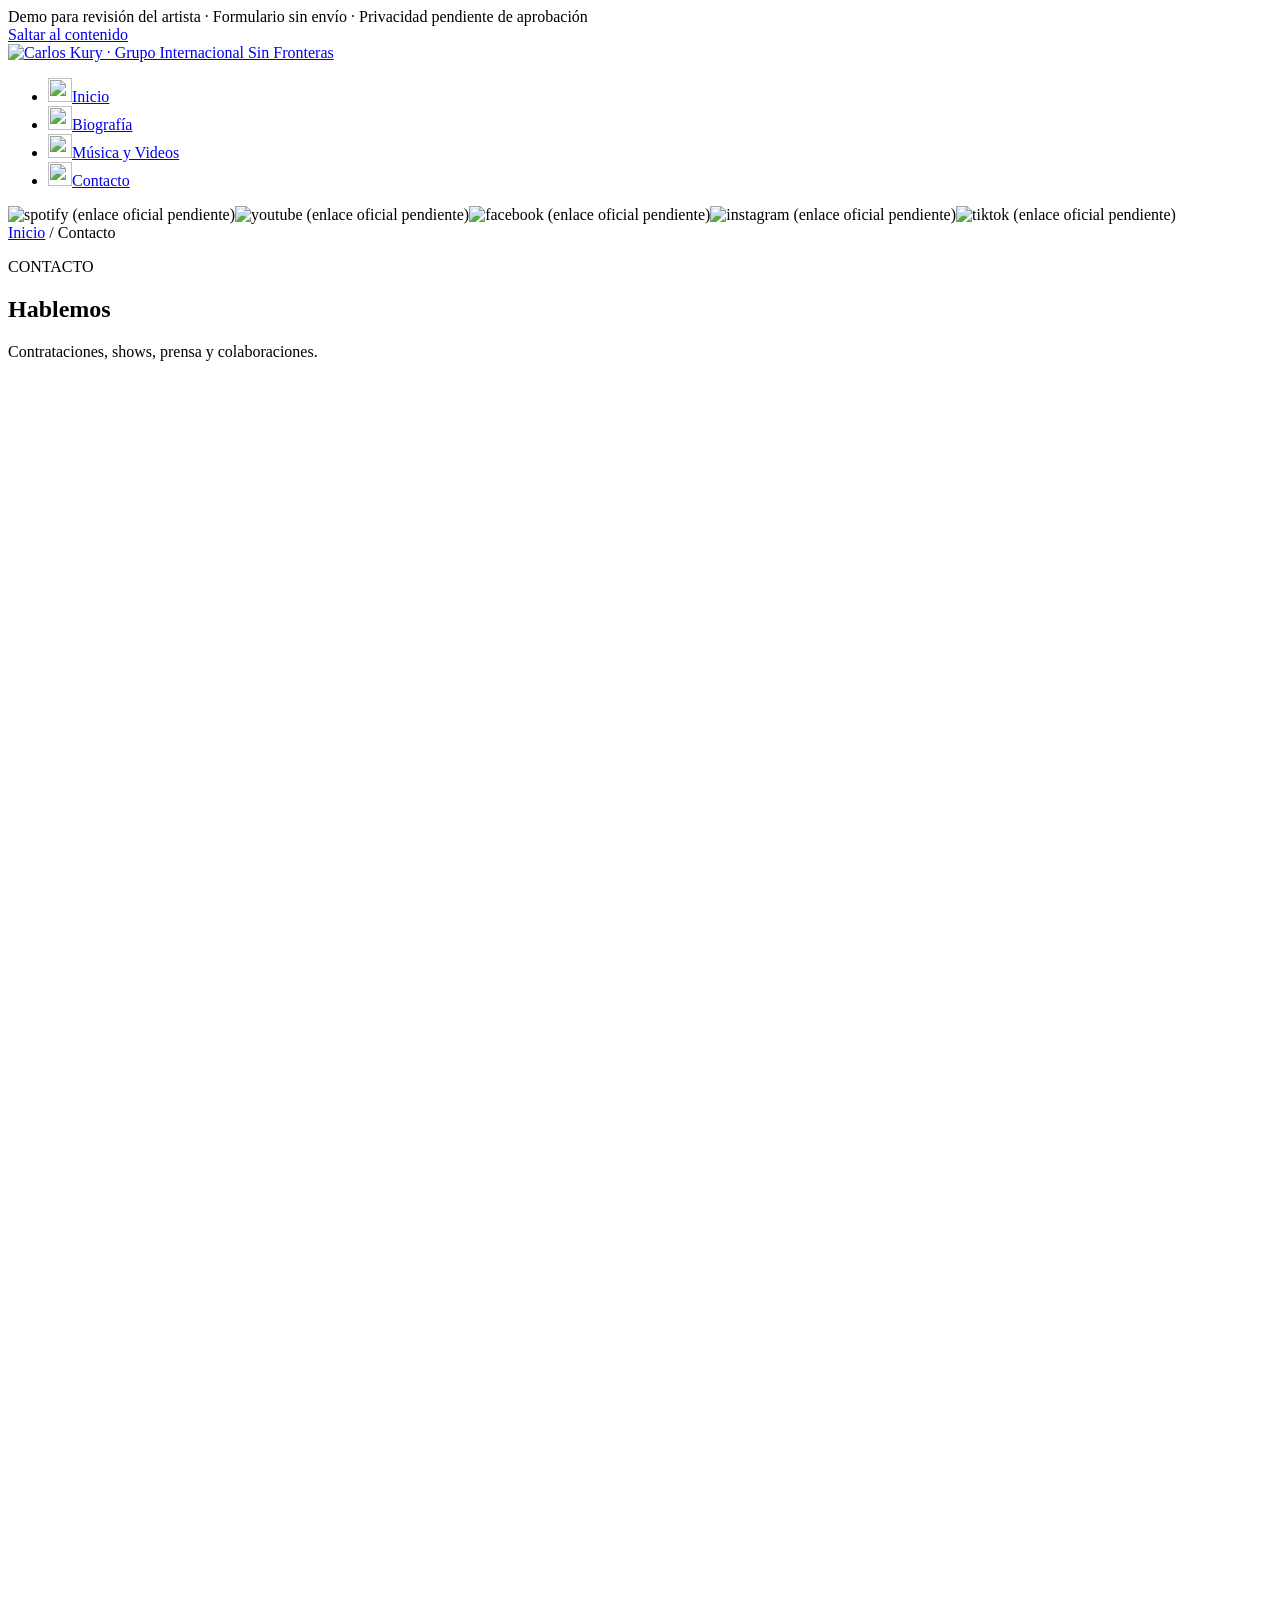
==== contacto.html @ 1be1000a "Add files via upload" ====
<!doctype html>
<html lang="es">
<head>
  <meta charset="utf-8">
  <meta name="viewport" content="width=device-width, initial-scale=1">
  <meta name="description" content="Contacto con Carlos Kury. Contrataciones, shows, prensa y colaboraciones.">
  <title>Contacto · Carlos Kury</title>
  <link rel="stylesheet" href="css/tokens.css">
  <link rel="stylesheet" href="css/styles.css">
  <link rel="stylesheet" href="css/contacto.css">
  <script src="js/main.js" defer></script>
  <script src="js/contacto.js" defer></script>
  <meta name="robots" content="noindex, nofollow">
</head>
<body id="arriba" class="contact-page">
  <aside class="demo-notice" aria-label="Estado del sitio">Demo para revisión del artista · Formulario sin envío · Privacidad pendiente de aprobación</aside>
  <a class="skip-link" href="#contenido">Saltar al contenido</a>
  <header class="header">
    <div class="header__inner">
      <a class="brand" href="index.html" aria-label="Carlos Kury, Inicio"><img src="assets/images/optimized/a709b-340.webp" srcset="assets/images/optimized/a709b-170.webp 1x, assets/images/optimized/a709b-340.webp 2x, assets/images/optimized/a709b-510.webp 3x" width="170" height="58" alt="Carlos Kury · Grupo Internacional Sin Fronteras"></a>
      <button class="menu-toggle" type="button" aria-expanded="false" aria-controls="navegacion" aria-label="Abrir menú" hidden>
        <img class="menu-toggle__open" src="assets/icons/5ea86.svg" width="24" height="24" alt="">
        <img class="menu-toggle__close" src="assets/icons/0c98d.svg" width="24" height="24" alt="">
      </button>
      <div class="header__navigation" id="navegacion">
        <nav aria-label="Navegación principal">
          <ul class="nav-list">
            <li><a class="nav-link" href="index.html"><img src="assets/icons/63a29.svg" width="24" height="24" alt="">Inicio</a></li>
            <li><a class="nav-link" href="nosotros.html"><img src="assets/icons/14fbd.svg" width="24" height="24" alt="">Biografía</a></li>
            <li><a class="nav-link" href="musica-y-videos.html"><img src="assets/icons/886fa.svg" width="24" height="24" alt="">Música y Videos</a></li>
            <li><a class="nav-link" href="contacto.html" aria-current="page"><img src="assets/icons/ec4e2.svg" width="24" height="24" alt="">Contacto</a></li>
          </ul>
        </nav>
        <div class="socials" aria-label="Plataformas digitales; enlaces oficiales pendientes"><span class="socials__item" title="spotify: enlace oficial pendiente"><img src="assets/icons/c1be1.svg" width="24" height="24" alt="spotify (enlace oficial pendiente)"></span><span class="socials__item" title="youtube: enlace oficial pendiente"><img src="assets/icons/a0c02.svg" width="24" height="24" alt="youtube (enlace oficial pendiente)"></span><span class="socials__item" title="facebook: enlace oficial pendiente"><img src="assets/icons/9671b.svg" width="24" height="24" alt="facebook (enlace oficial pendiente)"></span><span class="socials__item" title="instagram: enlace oficial pendiente"><img src="assets/icons/aaa4f.svg" width="24" height="24" alt="instagram (enlace oficial pendiente)"></span><span class="socials__item" title="tiktok: enlace oficial pendiente"><img src="assets/icons/0e75f.svg" width="24" height="24" alt="tiktok (enlace oficial pendiente)"></span></div>
      </div>
    </div>
  </header>
  <main id="contenido" tabindex="-1">
    <section class="contact-hero" aria-labelledby="titulo">
      <div class="contact-hero__content">
        <nav class="contact-breadcrumb" aria-label="Ruta de navegación"><a href="index.html">Inicio</a> / <span aria-current="page">Contacto</span></nav>
        <p class="eyebrow">CONTACTO</p>
        <h1 id="titulo">Hablemos</h1>
        <p>Contrataciones, shows, prensa y colaboraciones.</p>
      </div>
      <figure class="contact-hero__photo"><img src="assets/images/official/kury-0494-800.webp" srcset="assets/images/official/kury-0494-480.webp 480w, assets/images/official/kury-0494-800.webp 800w, assets/images/official/kury-0494-1200.webp 1200w" sizes="(max-width: 767px) calc(100vw - 48px), 50vw" width="4069" height="6143" alt="Carlos Kury con guitarra y sombrero" fetchpriority="high" decoding="async"></figure>
    </section>
    <section class="contact-shortcuts" aria-label="Opciones de contacto y música">
      <article class="contact-shortcut"><h2>Formulario</h2><p>Escríbenos un mensaje.</p><a class="button button--secondary" href="#formulario">Ir al formulario</a></article>
      <article class="contact-shortcut"><h2>Música</h2><p>Lanzamientos y videos.</p><a class="button button--secondary" href="musica-y-videos.html">Ver música</a></article>
    </section>
    <section class="contact-form-section" id="formulario" aria-labelledby="formulario-titulo" tabindex="-1">
      <h2 id="formulario-titulo">Formulario de contacto</h2>
      <form class="contact-form" id="contact-form" aria-labelledby="formulario-titulo" aria-describedby="form-note form-status" novalidate>
        <p class="contact-form__note" id="form-note">* Campo obligatorio · Teléfono o WhatsApp opcional</p>
        <fieldset class="contact-form__fields" disabled>
          <legend hidden>Tu mensaje</legend>
          <div class="contact-form__row">
            <div class="contact-field"><label for="nombre">Nombre completo *</label><input id="nombre" name="name" type="text" autocomplete="name" maxlength="120" required data-validate aria-describedby="nombre-error"><p class="contact-field__error" id="nombre-error" hidden></p></div>
            <div class="contact-field"><label for="correo">Email *</label><input id="correo" name="email" type="email" autocomplete="email" maxlength="254" required data-validate aria-describedby="correo-error"><p class="contact-field__error" id="correo-error" hidden></p></div>
          </div>
          <div class="contact-form__row">
            <div class="contact-field"><label for="telefono">Teléfono o WhatsApp (opcional)</label><input id="telefono" name="phone" type="tel" autocomplete="tel" maxlength="40" data-validate aria-describedby="telefono-error"><p class="contact-field__error" id="telefono-error" hidden></p></div>
            <div class="contact-field"><label for="motivo">Motivo del mensaje *</label><select id="motivo" name="subject" required data-validate aria-describedby="motivo-error"><option value="">Selecciona un motivo</option><option>Contrataciones y shows</option><option>Prensa</option><option>Colaboraciones</option><option>Otro motivo</option></select><p class="contact-field__error" id="motivo-error" hidden></p></div>
          </div>
          <div class="contact-field"><label for="mensaje">Mensaje *</label><textarea id="mensaje" name="message" rows="6" maxlength="5000" required data-validate aria-describedby="mensaje-error"></textarea><p class="contact-field__error" id="mensaje-error" hidden></p></div>
        </fieldset>
        <aside class="contact-form__note" aria-labelledby="privacidad-titulo">
          <h3 id="privacidad-titulo" class="label">Aviso de privacidad</h3>
          <p data-privacy-pending>El aviso de privacidad está pendiente de aprobación. La aceptación y el envío permanecerán desactivados hasta su publicación.</p>
          <a data-privacy-link href="privacidad.html">Leer la Política de Privacidad (borrador)</a>
        </aside>
        <label class="contact-form__privacy" for="privacidad"><input id="privacidad" name="privacy" type="checkbox" value="accepted" disabled aria-describedby="privacidad-error">He leído la Política de Privacidad y consiento el tratamiento de los datos que facilito para atender mi consulta mediante Formspree, según lo allí descrito. *</label>
        <p class="contact-field__error" id="privacidad-error" hidden>Debes aceptar el aviso de privacidad para enviar el mensaje.</p>
        <div class="contact-form__actions"><button class="button button--primary" type="submit" data-send disabled>Enviar</button><button class="button button--secondary" type="button" data-review hidden>Revisar mensaje</button></div>
        <p class="contact-form__status" id="form-status" data-status role="status" aria-live="polite" aria-atomic="true">Envío aún no disponible. Demo: falta aprobar y publicar el aviso de privacidad. No se enviarán tus datos.</p>
        <noscript><p class="contact-form__note">Activa JavaScript para completar y revisar los campos. El envío aún no está disponible.</p></noscript>
      </form>
    </section>
  </main>
  <footer class="footer">
    <div class="footer__columns">
      <div class="footer__column"><a href="index.html" aria-label="Carlos Kury, Inicio"><img class="footer__logo" src="assets/images/optimized/fc20c-300.webp" srcset="assets/images/optimized/fc20c-150.webp 1x, assets/images/optimized/fc20c-300.webp 2x, assets/images/optimized/fc20c-450.webp 3x" width="150" height="52" alt="Carlos Kury" loading="lazy"></a><p>Grupo Internacional Sin Fronteras. Música que une culturas, con el sello de Carlos Kury.</p></div>
      <nav class="footer__column" aria-label="Navegación del pie"><h2>Navegación</h2><a href="index.html">Inicio</a><a href="nosotros.html">Biografía</a><a href="musica-y-videos.html">Música y Videos</a><a href="contacto.html" aria-current="page">Contacto</a><a href="privacidad.html">Privacidad (borrador)</a></nav>
      <div class="footer__column"><h2>Contacto</h2><p>Animamos:<br>Eventos Públicos, Privados<br>Aniversario – Fiestas Patronales<br>Gira Internacional</p><p>Grupo Internacional Sin Fronteras</p><p>Celular: pendiente de confirmaci&#243;n</p><a href="mailto:contacto@carloskury.com.pe">Correo: contacto@carloskury.com.pe</a></div>
      <div class="footer__column"><h2>Redes oficiales</h2><div class="socials" aria-label="Plataformas digitales; enlaces oficiales pendientes"><span class="socials__item" title="instagram: enlace oficial pendiente"><img src="assets/icons/aaa4f.svg" width="24" height="24" alt="instagram (enlace oficial pendiente)"></span><span class="socials__item" title="youtube: enlace oficial pendiente"><img src="assets/icons/a0c02.svg" width="24" height="24" alt="youtube (enlace oficial pendiente)"></span><span class="socials__item" title="spotify: enlace oficial pendiente"><img src="assets/icons/c1be1.svg" width="24" height="24" alt="spotify (enlace oficial pendiente)"></span><span class="socials__item" title="headphones: enlace oficial pendiente"><img src="assets/icons/e2b44.svg" width="24" height="24" alt="headphones (enlace oficial pendiente)"></span></div></div>
    </div>
    <hr>
    <p class="footer__copyright">© 2026 Carlos Kury · Grupo Internacional Sin Fronteras. Todos los derechos reservados.</p>
  </footer>
  <a class="back-top" href="#arriba" aria-label="Volver arriba"><img src="assets/icons/1b2a3.svg" width="24" height="24" alt=""></a>
</body>
</html>
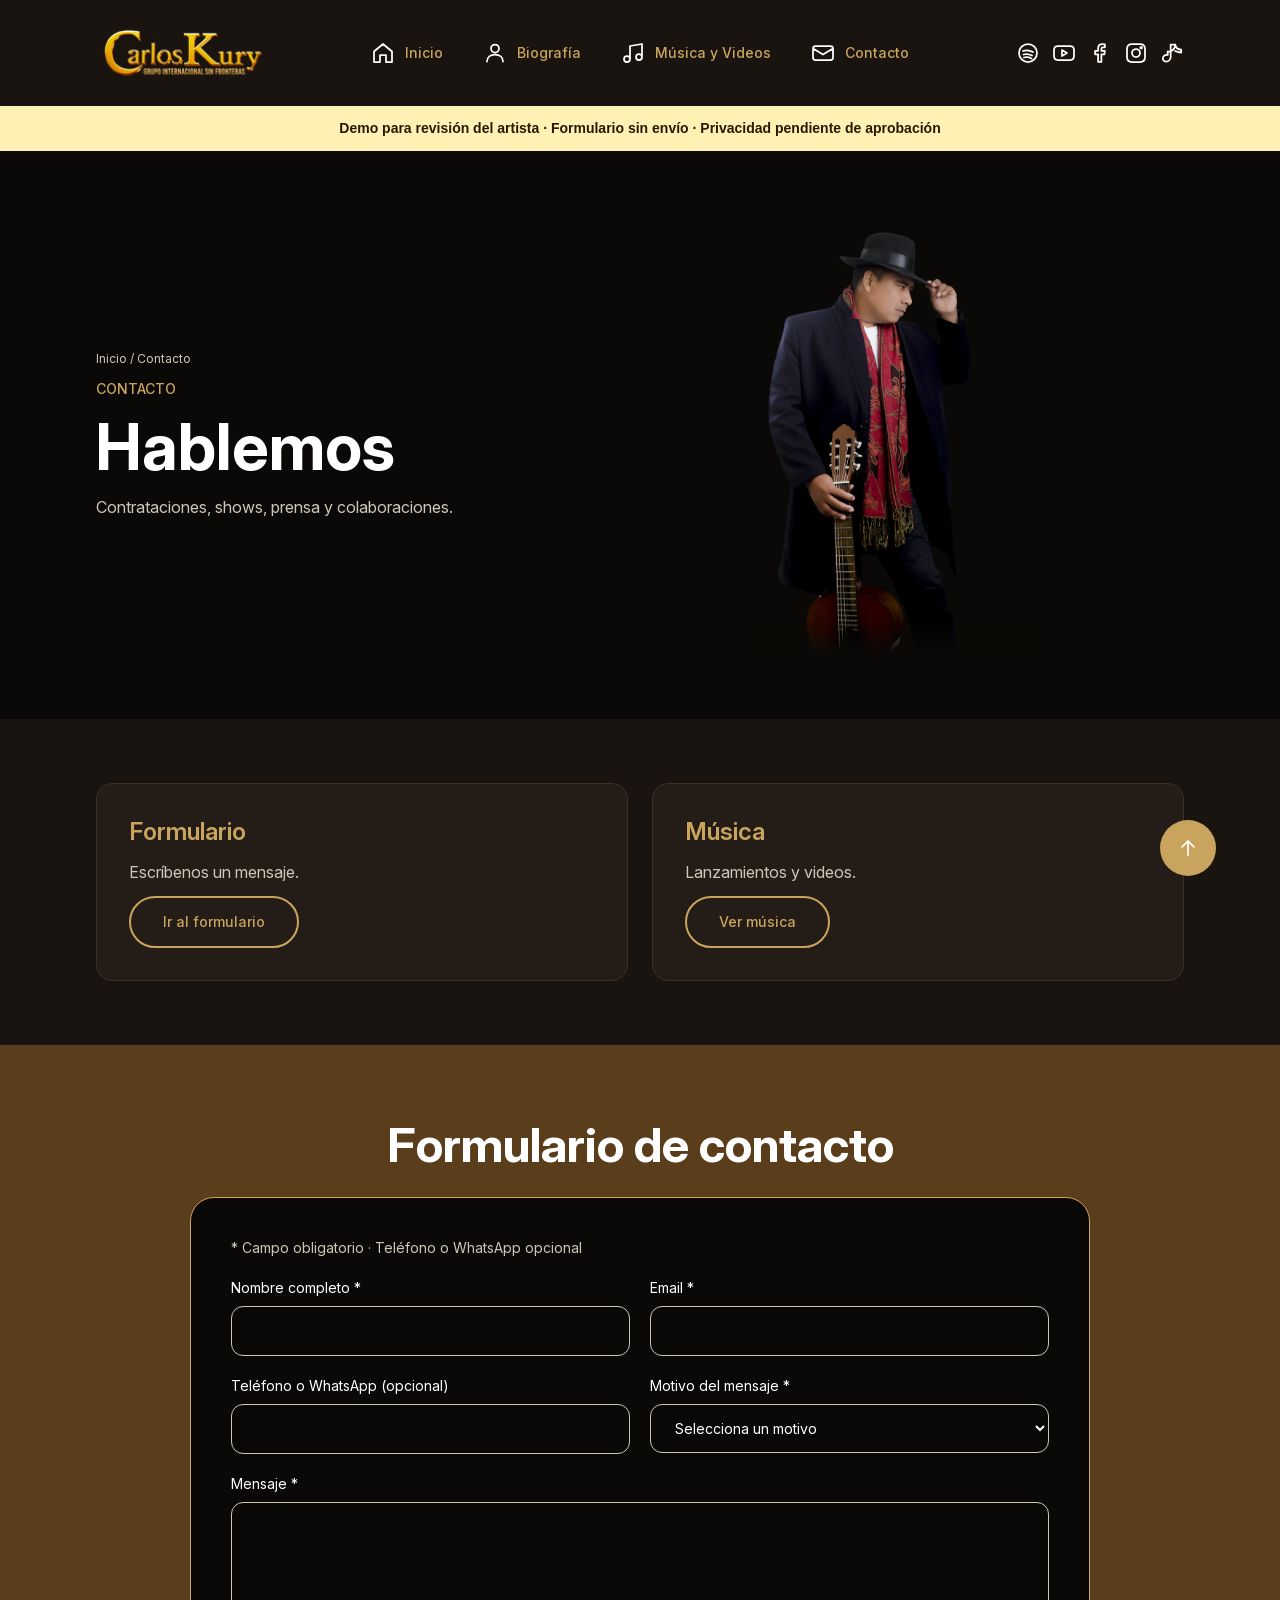
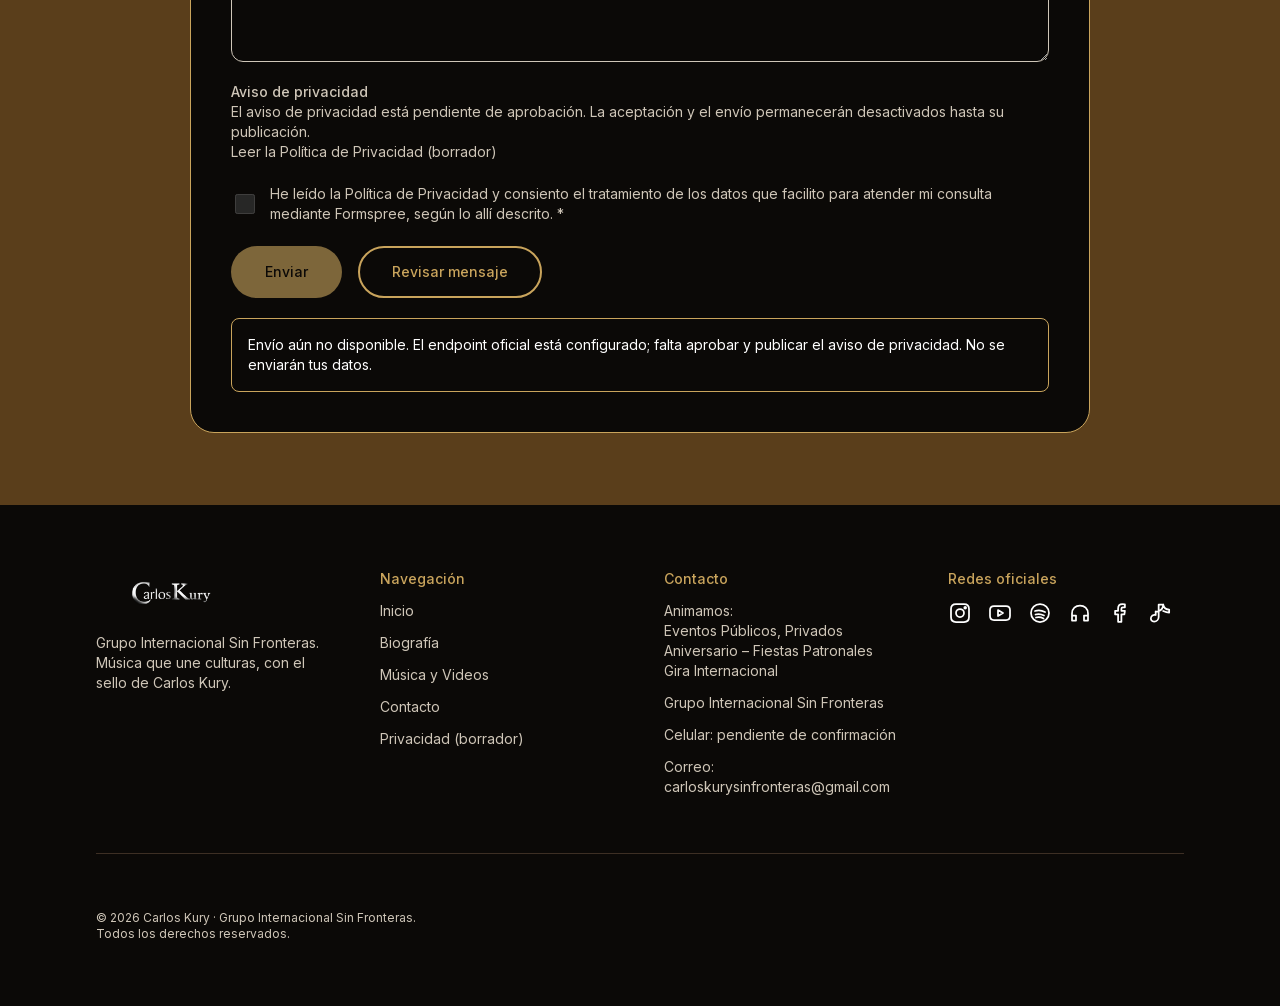
==== commit 36630dd7: "Actualiza CTA, galeria, redes y contacto manteniendo privacidad pendiente" ====
--- a/contacto.html
+++ b/contacto.html
@@ -31,7 +31,7 @@
             <li><a class="nav-link" href="contacto.html" aria-current="page"><img src="assets/icons/ec4e2.svg" width="24" height="24" alt="">Contacto</a></li>
           </ul>
         </nav>
-        <div class="socials" aria-label="Plataformas digitales; enlaces oficiales pendientes"><span class="socials__item" title="spotify: enlace oficial pendiente"><img src="assets/icons/c1be1.svg" width="24" height="24" alt="spotify (enlace oficial pendiente)"></span><span class="socials__item" title="youtube: enlace oficial pendiente"><img src="assets/icons/a0c02.svg" width="24" height="24" alt="youtube (enlace oficial pendiente)"></span><span class="socials__item" title="facebook: enlace oficial pendiente"><img src="assets/icons/9671b.svg" width="24" height="24" alt="facebook (enlace oficial pendiente)"></span><span class="socials__item" title="instagram: enlace oficial pendiente"><img src="assets/icons/aaa4f.svg" width="24" height="24" alt="instagram (enlace oficial pendiente)"></span><span class="socials__item" title="tiktok: enlace oficial pendiente"><img src="assets/icons/0e75f.svg" width="24" height="24" alt="tiktok (enlace oficial pendiente)"></span></div>
+        <div class="socials" aria-label="Redes oficiales y plataformas musicales"><span class="socials__item" title="spotify: enlace oficial pendiente"><img src="assets/icons/c1be1.svg" width="24" height="24" alt="spotify (enlace oficial pendiente)"></span><a class="socials__item" href="https://www.youtube.com/channel/UCdRxz1h0rPyPMbONSxSZUTA" target="_blank" rel="noopener noreferrer" aria-label="YouTube oficial de Carlos Kury (nueva pestaña)" title="YouTube"><img src="assets/icons/a0c02.svg" width="24" height="24" alt=""></a><a class="socials__item" href="https://www.facebook.com/CarlosKuryOficial" target="_blank" rel="noopener noreferrer" aria-label="Facebook oficial de Carlos Kury (nueva pestaña)" title="Facebook"><img src="assets/icons/9671b.svg" width="24" height="24" alt=""></a><a class="socials__item" href="https://www.instagram.com/carloskury_oficial/" target="_blank" rel="noopener noreferrer" aria-label="Instagram oficial de Carlos Kury (nueva pestaña)" title="Instagram"><img src="assets/icons/aaa4f.svg" width="24" height="24" alt=""></a><a class="socials__item" href="https://www.tiktok.com/@carloskury_oficial" target="_blank" rel="noopener noreferrer" aria-label="TikTok oficial de Carlos Kury (nueva pestaña)" title="TikTok"><img src="assets/icons/0e75f.svg" width="24" height="24" alt=""></a></div>
       </div>
     </div>
   </header>
@@ -73,7 +73,7 @@
         <label class="contact-form__privacy" for="privacidad"><input id="privacidad" name="privacy" type="checkbox" value="accepted" disabled aria-describedby="privacidad-error">He leído la Política de Privacidad y consiento el tratamiento de los datos que facilito para atender mi consulta mediante Formspree, según lo allí descrito. *</label>
         <p class="contact-field__error" id="privacidad-error" hidden>Debes aceptar el aviso de privacidad para enviar el mensaje.</p>
         <div class="contact-form__actions"><button class="button button--primary" type="submit" data-send disabled>Enviar</button><button class="button button--secondary" type="button" data-review hidden>Revisar mensaje</button></div>
-        <p class="contact-form__status" id="form-status" data-status role="status" aria-live="polite" aria-atomic="true">Envío aún no disponible. Demo: falta aprobar y publicar el aviso de privacidad. No se enviarán tus datos.</p>
+        <p class="contact-form__status" id="form-status" data-status role="status" aria-live="polite" aria-atomic="true">Envío aún no disponible. El endpoint oficial está configurado; falta aprobar y publicar el aviso de privacidad. No se enviarán tus datos.</p>
         <noscript><p class="contact-form__note">Activa JavaScript para completar y revisar los campos. El envío aún no está disponible.</p></noscript>
       </form>
     </section>
@@ -82,8 +82,8 @@
     <div class="footer__columns">
       <div class="footer__column"><a href="index.html" aria-label="Carlos Kury, Inicio"><img class="footer__logo" src="assets/images/optimized/fc20c-300.webp" srcset="assets/images/optimized/fc20c-150.webp 1x, assets/images/optimized/fc20c-300.webp 2x, assets/images/optimized/fc20c-450.webp 3x" width="150" height="52" alt="Carlos Kury" loading="lazy"></a><p>Grupo Internacional Sin Fronteras. Música que une culturas, con el sello de Carlos Kury.</p></div>
       <nav class="footer__column" aria-label="Navegación del pie"><h2>Navegación</h2><a href="index.html">Inicio</a><a href="nosotros.html">Biografía</a><a href="musica-y-videos.html">Música y Videos</a><a href="contacto.html" aria-current="page">Contacto</a><a href="privacidad.html">Privacidad (borrador)</a></nav>
-      <div class="footer__column"><h2>Contacto</h2><p>Animamos:<br>Eventos Públicos, Privados<br>Aniversario – Fiestas Patronales<br>Gira Internacional</p><p>Grupo Internacional Sin Fronteras</p><p>Celular: pendiente de confirmaci&#243;n</p><a href="mailto:contacto@carloskury.com.pe">Correo: contacto@carloskury.com.pe</a></div>
-      <div class="footer__column"><h2>Redes oficiales</h2><div class="socials" aria-label="Plataformas digitales; enlaces oficiales pendientes"><span class="socials__item" title="instagram: enlace oficial pendiente"><img src="assets/icons/aaa4f.svg" width="24" height="24" alt="instagram (enlace oficial pendiente)"></span><span class="socials__item" title="youtube: enlace oficial pendiente"><img src="assets/icons/a0c02.svg" width="24" height="24" alt="youtube (enlace oficial pendiente)"></span><span class="socials__item" title="spotify: enlace oficial pendiente"><img src="assets/icons/c1be1.svg" width="24" height="24" alt="spotify (enlace oficial pendiente)"></span><span class="socials__item" title="headphones: enlace oficial pendiente"><img src="assets/icons/e2b44.svg" width="24" height="24" alt="headphones (enlace oficial pendiente)"></span></div></div>
+      <div class="footer__column"><h2>Contacto</h2><p>Animamos:<br>Eventos Públicos, Privados<br>Aniversario – Fiestas Patronales<br>Gira Internacional</p><p>Grupo Internacional Sin Fronteras</p><p>Celular: pendiente de confirmaci&#243;n</p><a href="mailto:carloskurysinfronteras@gmail.com">Correo: carloskurysinfronteras@gmail.com</a></div>
+      <div class="footer__column"><h2>Redes oficiales</h2><div class="socials" aria-label="Redes oficiales y plataformas musicales"><a class="socials__item" href="https://www.instagram.com/carloskury_oficial/" target="_blank" rel="noopener noreferrer" aria-label="Instagram oficial de Carlos Kury (nueva pestaña)" title="Instagram"><img src="assets/icons/aaa4f.svg" width="24" height="24" alt=""></a><a class="socials__item" href="https://www.youtube.com/channel/UCdRxz1h0rPyPMbONSxSZUTA" target="_blank" rel="noopener noreferrer" aria-label="YouTube oficial de Carlos Kury (nueva pestaña)" title="YouTube"><img src="assets/icons/a0c02.svg" width="24" height="24" alt=""></a><span class="socials__item" title="spotify: enlace oficial pendiente"><img src="assets/icons/c1be1.svg" width="24" height="24" alt="spotify (enlace oficial pendiente)"></span><span class="socials__item" title="headphones: enlace oficial pendiente"><img src="assets/icons/e2b44.svg" width="24" height="24" alt="headphones (enlace oficial pendiente)"></span><a class="socials__item" href="https://www.facebook.com/CarlosKuryOficial" target="_blank" rel="noopener noreferrer" aria-label="Facebook oficial de Carlos Kury (nueva pestaña)" title="Facebook"><img src="assets/icons/9671b.svg" width="24" height="24" alt=""></a><a class="socials__item" href="https://www.tiktok.com/@carloskury_oficial" target="_blank" rel="noopener noreferrer" aria-label="TikTok oficial de Carlos Kury (nueva pestaña)" title="TikTok"><img src="assets/icons/0e75f.svg" width="24" height="24" alt=""></a></div></div>
     </div>
     <hr>
     <p class="footer__copyright">© 2026 Carlos Kury · Grupo Internacional Sin Fronteras. Todos los derechos reservados.</p>
--- a/css/tokens.css
+++ b/css/tokens.css
@@ -0,0 +1,31 @@
+/* Tokens consultados en UI Kit 213:408. Inter se aloja localmente. */
+@font-face { font-family: Inter; src: url('../assets/fonts/InterVariable.woff2') format('woff2'); font-weight: 100 900; font-style: normal; font-display: swap; }
+:root {
+  color-scheme: dark;
+  --color-bg-base: #0b0907;
+  --color-bg-surface: #1a1411;
+  --color-bg-elevated: #241c17;
+  --color-border: #3d2f24;
+  --color-text: #fff;
+  --color-text-muted: #cfc6b8;
+  --color-brand-gold: #c9a45c;
+  --color-brand-gold-deep: #a07c3a;
+  --color-brand-bronze: #5a3e1b;
+  --color-brand-bronze-dark: #3a2a12;
+  --color-brand-silver: #c4cad2;
+  --color-success: #7fb069;
+  --font-family: Inter, Arial, sans-serif;
+  --font-display: 700 64px/72px var(--font-family);
+  --font-h1: 700 48px/56px var(--font-family);
+  --font-h2: 700 32px/40px var(--font-family);
+  --font-h3: 600 24px/32px var(--font-family);
+  --font-body: 400 16px/24px var(--font-family);
+  --font-small: 400 14px/20px var(--font-family);
+  --font-label: 500 14px/20px var(--font-family);
+  --font-caption: 400 12px/16px var(--font-family);
+  --space-1: 8px; --space-2: 16px; --space-3: 24px; --space-4: 40px; --space-5: 64px;
+  --radius-sm: 8px; --radius-md: 16px; --radius-full: 999px;
+  --page-gutter: 96px; --section-space: 96px; --grid-gap: 24px; --header-height: 106px;
+}
+@media (max-width: 1199px) { :root { --page-gutter: 40px; } }
+@media (max-width: 767px) { :root { --page-gutter: 24px; --section-space: 56px; --grid-gap: 16px; --header-height: 90px; } }
--- a/css/styles.css
+++ b/css/styles.css
@@ -0,0 +1,341 @@
+/* Base y accesibilidad */
+* { box-sizing: border-box; }
+html { scroll-behavior: smooth; scroll-padding-top: calc(var(--header-height) + 16px); }
+body { margin: 0; padding-top: var(--header-height); background: var(--color-bg-base); color: var(--color-text); font: var(--font-body); }
+h1, h2, h3, p, figure, ul { margin: 0; }
+h1 { font: var(--font-display); }
+h2 { font: var(--font-h1); }
+h3 { font: var(--font-h3); }
+ul { list-style: none; padding: 0; }
+a { color: inherit; text-decoration: none; }
+button { color: inherit; font: inherit; cursor: pointer; }
+img { display: block; }
+button, a { -webkit-tap-highlight-color: transparent; }
+[hidden] { display: none !important; }
+:focus-visible { outline: 3px solid var(--color-brand-gold); outline-offset: 5px; }
+.skip-link { position: fixed; z-index: 100; top: 8px; left: 8px; transform: translateY(-160%); padding: 12px 20px; background: var(--color-brand-gold); color: var(--color-bg-base); }
+.skip-link:focus { transform: none; }
+.section { padding: var(--section-space) var(--page-gutter); }
+.eyebrow, .label { font: var(--font-label); }
+.eyebrow { color: var(--color-brand-gold); }
+/* Componentes compartidos */
+.button { display: inline-flex; align-items: center; justify-content: center; gap: 18px; min-height: 52px; padding: 12px 32px; border: 2px solid transparent; border-radius: var(--radius-full); font: var(--font-label); white-space: nowrap; }
+.button--primary { background: var(--color-brand-gold); color: var(--color-bg-base); }
+.button--primary:hover { background: var(--color-brand-gold-deep); }
+.button--secondary { border-color: var(--color-brand-gold); color: var(--color-brand-gold); }
+.button--secondary:hover { background: var(--color-bg-elevated); }
+.button:active { transform: translateY(1px); }
+/* Reflejo reservado a las llamadas principales, con pausa entre pasadas. */
+.button--shine { position: relative; overflow: hidden; isolation: isolate; }
+.button--shine::after { content: ''; position: absolute; inset: -50% auto -50% -60%; width: 45%; background: linear-gradient(100deg, transparent, rgb(255 248 224 / .55), rgb(255 255 255 / .65), transparent); transform: translateX(0) skewX(-18deg); opacity: 0; pointer-events: none; animation: cta-light-sweep 4.5s ease-in-out infinite; }
+@keyframes cta-light-sweep {
+  0%, 65% { transform: translateX(0) skewX(-18deg); opacity: 0; }
+  68% { opacity: 1; }
+  92% { transform: translateX(400%) skewX(-18deg); opacity: 1; }
+  93%, 100% { transform: translateX(400%) skewX(-18deg); opacity: 0; }
+}
+@media (prefers-reduced-motion: reduce) {
+  .button--shine::after { display: none; animation: none; }
+}
+.socials { display: flex; flex-wrap: wrap; align-items: center; gap: 16px; }
+.socials__item { display: flex; align-items: center; justify-content: center; flex: 0 0 24px; }
+/* Cabecera fija, idénticos destinos en escritorio y móvil */
+.header { position: fixed; inset: 0 0 auto; z-index: 20; background: var(--color-bg-surface); }
+.header__inner { padding: 24px var(--page-gutter); display: flex; align-items: center; justify-content: space-between; gap: 16px; }
+.brand { flex: 0 0 170px; }
+.brand img { object-fit: contain; }
+.header__navigation { display: flex; align-items: center; justify-content: space-between; flex: 1; gap: 16px; }
+.nav-list { display: flex; gap: 8px; }
+.nav-link { display: flex; align-items: center; justify-content: center; gap: 18px; padding: 12px 32px; min-height: 52px; border-radius: var(--radius-full); font: var(--font-label); color: var(--color-brand-gold); white-space: nowrap; }
+.nav-link:hover { background: var(--color-bg-elevated); }
+.header__navigation > .socials { gap: 18px; }
+.menu-toggle { display: none; background: transparent; border: 1px solid var(--color-brand-gold); border-radius: var(--radius-sm); width: 44px; height: 44px; padding: 9px; }
+.menu-toggle__close { display: none; }
+.menu-toggle[aria-expanded='true'] .menu-toggle__close { display: block; }
+.menu-toggle[aria-expanded='true'] .menu-toggle__open { display: none; }
+/* Inicio */
+.hero { position: relative; min-height: 660px; padding: 120px var(--page-gutter); display: flex; align-items: center; background: var(--color-bg-elevated); isolation: isolate; }
+.hero__image { position: absolute; inset: 0; width: 100%; height: 100%; object-fit: cover; z-index: -2; }
+.hero::before { content: ''; position: absolute; inset: 0; background: linear-gradient(90deg, rgba(11,9,7,.94), rgba(11,9,7,.86) 53%, rgba(11,9,7,.32)); z-index: -1; }
+.hero__credit { position: absolute; top: 24px; left: 24px; right: 24px; font: var(--font-caption); color: var(--color-text-muted); }
+.hero__content { display: flex; flex-direction: column; align-items: flex-start; gap: 20px; width: 600px; max-width: 100%; }
+.hero__content > p:not(.eyebrow) { color: var(--color-text-muted); }
+.hero__actions { display: flex; gap: 16px; width: 100%; }
+/* Carruseles: scroll nativo y controles progresivos */
+.artist-carousel { position: relative; padding-block: 72px; }
+.artist-carousel-title { padding: 48px var(--page-gutter) 0; color: var(--color-brand-gold); font-size: clamp(32px, 4.5vw, 64px); line-height: 1.1; letter-spacing: .03em; }
+.artist-carousel__track { display: flex; gap: 24px; overflow-x: auto; padding-inline: var(--page-gutter); scroll-snap-type: x mandatory; scroll-padding-inline: var(--page-gutter); scrollbar-width: none; }
+.artist-carousel__track::-webkit-scrollbar { display: none; }
+.artist-carousel__slide { flex: 0 0 380px; height: 480px; border: 1px solid var(--color-border); border-radius: var(--radius-md); overflow: hidden; scroll-snap-align: start; }
+.artist-carousel__slide img { width: 100%; height: 100%; object-fit: cover; }
+.carousel-arrow { position: absolute; top: 50%; transform: translateY(-50%); display: grid; place-items: center; width: 48px; height: 48px; border: 1.5px solid var(--color-brand-gold); background: var(--color-bg-base); border-radius: var(--radius-full); }
+.carousel-arrow--prev { left: 40px; }
+.carousel-arrow--prev img { transform: rotate(180deg); }
+.carousel-arrow--next { right: 40px; }
+.carousel-arrow:disabled { opacity: .45; cursor: default; }
+.carousel-pause { position: absolute; z-index: 1; top: 84px; right: var(--page-gutter); display: grid; place-items: center; width: 44px; height: 44px; padding: 0; border: 1.5px solid var(--color-brand-gold); border-radius: var(--radius-full); background: var(--color-bg-base); color: var(--color-brand-gold); font: 600 18px/1 var(--font-family); }
+.carousel-pause:hover:not(:disabled) { background: var(--color-bg-elevated); }
+.carousel-pause:disabled { color: var(--color-text-muted); cursor: default; }
+/* Galería: tres columnas en escritorio, scroll vertical en móvil */
+.gallery { background: var(--color-brand-bronze-dark); display: flex; flex-direction: column; gap: 32px; }
+.gallery__grid { display: grid; grid-template-columns: repeat(3,minmax(0,1fr)); grid-template-rows: repeat(2,300px); gap: 24px; width: 100%; }
+.gallery__item { border: 1px solid var(--color-border); border-radius: var(--radius-md); overflow: hidden; }
+.gallery__item img { width: 100%; height: 100%; object-fit: cover; }
+.gallery__open { display: block; width: 100%; height: 100%; padding: 0; border: 0; background: transparent; cursor: pointer; overflow: hidden; border-radius: inherit; }
+.gallery__open img { transition: transform 300ms ease, filter 300ms ease; }
+.gallery__open:focus-visible { outline-offset: -5px; }
+@media (hover: hover) and (pointer: fine) {
+  .gallery__open:hover img { transform: scale(1.05); filter: brightness(1.1); }
+}
+/* Visor exclusivo de la galería; el dialog nativo aísla el foco del fondo. */
+html:has(.lightbox[open]), body:has(.lightbox[open]) { overflow: hidden; overscroll-behavior: none; }
+html:has(.lightbox[open]) { scrollbar-gutter: stable; }
+.lightbox { position: fixed; inset: 0; width: 100%; height: 100dvh; max-width: none; max-height: none; margin: 0; padding: 24px; border: 0; background: transparent; color: var(--color-text); overscroll-behavior: contain; }
+.lightbox[open] { display: grid; grid-template-rows: 48px minmax(0,1fr) 48px; gap: 16px; }
+.lightbox::backdrop { background: rgba(11,9,7,.92); }
+.lightbox__toolbar { display: flex; justify-content: flex-end; pointer-events: none; }
+.lightbox__toolbar button { pointer-events: auto; }
+.lightbox__stage { display: flex; align-items: center; justify-content: center; min-width: 0; min-height: 0; touch-action: pan-y pinch-zoom; }
+.lightbox__image { width: auto; height: auto; max-width: 100%; max-height: calc(100dvh - 176px); object-fit: contain; user-select: none; }
+.lightbox__controls { display: flex; align-items: center; justify-content: center; gap: 24px; }
+.lightbox__button { display: grid; place-items: center; width: 48px; height: 48px; padding: 0; border: 1px solid var(--color-brand-gold); border-radius: var(--radius-full); background: var(--color-bg-surface); }
+.lightbox__button:hover { background: var(--color-bg-elevated); }
+.lightbox__previous img { transform: rotate(180deg); }
+.lightbox__counter { min-width: 64px; text-align: center; font: var(--font-label); color: var(--color-brand-gold); }
+@media (prefers-reduced-motion: reduce) {
+  .gallery__open img { transition: none; }
+  .gallery__open:hover img { transform: none; }
+}
+.gallery__item:nth-child(1) { grid-area: 1 / 1; height: 360px; }
+.gallery__item:nth-child(2) { grid-area: 2 / 1; height: 240px; align-self: end; }
+.gallery__item:nth-child(3) { grid-area: 1 / 2; height: 240px; }
+.gallery__item:nth-child(4) { grid-area: 2 / 2; height: 360px; align-self: end; }
+.gallery__item:nth-child(5) { grid-area: 1 / 3; }
+.gallery__item:nth-child(6) { grid-area: 2 / 3; }
+.biography { display: flex; align-items: center; gap: 64px; background: var(--color-brand-bronze); }
+.biography__photo { position: relative; flex: 0 0 600px; height: 520px; border: 1px solid var(--color-border); border-radius: var(--radius-md); overflow: hidden; }
+.biography__photo > img { width: 100%; height: 100%; object-fit: cover; }
+.biography__photo figcaption { position: absolute; bottom: 15px; left: 15px; right: 15px; font: var(--font-caption); }
+.biography__text { display: flex; flex-direction: column; align-items: flex-start; gap: 30px; min-width: 0; flex: 1; }
+.biography__text .socials { gap: 20px; }
+.message { display: flex; flex-direction: column; align-items: center; gap: 16px; text-align: center; background: var(--color-bg-surface); color: var(--color-text-muted); }
+.message__title { font: var(--font-h3); color: var(--color-text); }
+/* Tarjetas de música y videos: referencias aprobadas sin inventar reproducción */
+.media-section { display: flex; flex-direction: column; gap: 40px; }
+.media-section h2, .media-card h3, .contact h2 { color: var(--color-brand-gold); }
+.media-track { display: grid; gap: 24px; width: 100%; }
+.media-track--albums { grid-template-columns: repeat(4,minmax(0,1fr)); }
+.media-track--videos { grid-template-columns: repeat(3,minmax(0,1fr)); }
+.media-card { display: flex; flex-direction: column; gap: 12px; min-width: 0; }
+.media-card > img { width: 100%; aspect-ratio: 1; object-fit: cover; border: 1px solid var(--color-border); border-radius: var(--radius-md); }
+.media-card p { font: var(--font-small); color: var(--color-text-muted); }
+.home-spotify-link { display: inline-flex; align-items: center; min-height: 44px; color: var(--color-brand-gold); text-decoration: underline; text-underline-offset: 4px; }
+.home-spotify-link:hover { color: var(--color-text); }
+.home-spotify-actions { display: flex; flex-wrap: wrap; align-items: center; gap: 4px 12px; }
+.home-spotify-actions .button { min-height: 44px; padding: 8px 14px; gap: 8px; font: var(--font-label); }
+.home-spotify-actions .home-spotify-link { font: var(--font-small); }
+.home-spotify-player iframe { display: block; width: 100%; border: 0; border-radius: 12px; }
+.home-spotify-player { min-width: 0; }
+.media-card--mobile { display: none; }
+.video-preview { position: relative; display: grid; place-items: center; width: 100%; aspect-ratio: 400/225; overflow: hidden; border: 1px solid var(--color-border); border-radius: var(--radius-md); background: var(--color-bg-elevated); padding: 0; }
+.video-preview > img:first-child { width: 100%; height: 100%; object-fit: cover; }
+.video-preview__play { position: absolute; }
+.video-preview:hover { outline: 2px solid var(--color-brand-gold); }
+.channels { display: flex; flex-direction: column; gap: 32px; background: #fff; color: #1a1411; color-scheme: light; }
+.channels__heading { text-align: left; }
+.channels__eyebrow { margin-bottom: 16px; font: var(--font-label); letter-spacing: .18em; text-transform: uppercase; color: #77551f; }
+.channels h2 { font-size: clamp(40px, 5vw, 72px); line-height: 1.08; letter-spacing: -.05em; }
+.channels h2::after { content: ''; display: block; width: 72px; height: 3px; margin-top: 24px; background: var(--color-brand-gold); }
+.channels__intro { max-width: 480px; margin-top: 24px; color: #59534c; }
+.channels__grid { display: grid; grid-template-columns: repeat(3,minmax(0,1fr)); gap: 16px; }
+.channel-card { position: relative; display: flex; flex-direction: column; align-items: flex-start; gap: 28px; min-width: 0; padding: 28px 24px; background: #fff; color: #1a1411; border: 1px solid #ded8ce; border-radius: var(--radius-md); font: var(--font-h3); transition: transform 200ms ease, border-color 200ms ease, box-shadow 200ms ease; }
+.channel-card > img, .channel-card > svg { width: 44px; height: 44px; padding: 10px; border-radius: 50%; background: #241c17; flex-shrink: 0; }
+.channel-card__copy { display: flex; flex-direction: column; gap: 6px; }
+.channel-card small { font: var(--font-small); color: #59534c; }
+.channel-card__state { padding-top: 20px; margin-top: auto; width: 100%; border-top: 1px solid #ded8ce; font: var(--font-caption); color: #77551f; }
+.channel-card::after { content: '↗'; position: absolute; top: 30px; right: 24px; color: #77551f; font-size: 24px; }
+.channel-card:hover { border-color: #a07c3a; box-shadow: 0 10px 28px rgb(36 28 23 / .08); transform: translateY(-4px); }
+.channel-card:focus-visible { outline-color: #77551f; }
+.contact { display: flex; flex-direction: column; align-items: center; gap: 16px; text-align: center; }
+.contact p { color: var(--color-text-muted); }
+.contact strong { font-weight: 600; }
+.footer { display: flex; flex-direction: column; gap: 56px; padding: 64px var(--page-gutter); color: var(--color-text-muted); font: var(--font-small); }
+.footer__columns { display: grid; grid-template-columns: repeat(4,minmax(0,1fr)); gap: 48px; }
+.footer__column { display: flex; flex-direction: column; gap: 12px; min-width: 0; overflow-wrap: anywhere; }
+.footer__column h2 { font: var(--font-label); color: var(--color-brand-gold); }
+.footer__column a:hover { color: var(--color-brand-gold); }
+.footer__logo { object-fit: contain; }
+.footer hr { width: 100%; border: 0; margin: 0; border-top: 1px solid var(--color-border); }
+.footer__copyright { max-width: 341px; font: var(--font-caption); }
+.back-top { position: fixed; bottom: 24px; right: 64px; z-index: 10; display: grid; place-items: center; width: 56px; height: 56px; background: var(--color-brand-gold); border-radius: var(--radius-full); }
+.back-top img { transform: rotate(-90deg); }
+.notice { max-width: min(480px,calc(100% - 48px)); border: 1px solid var(--color-brand-gold); border-radius: var(--radius-md); padding: 32px; background: var(--color-bg-surface); color: var(--color-text); }
+.notice h2 { font: var(--font-h2); }
+.notice p { margin-block: 24px; }
+.notice::backdrop { background: rgba(0,0,0,.75); }
+.placeholder { min-height: 100vh; display: grid; place-content: center; gap: 24px; padding: 24px; text-align: center; }
+/* Intermedios: el menú cambia antes de que sus contenidos colisionen. */
+@media (min-width: 768px) and (max-width: 1399px) {
+  .nav-link { padding-inline: 16px; gap: 8px; }
+  .header__navigation > .socials { gap: 8px; }
+  .biography__photo { flex-basis: 46%; }
+  .channel-card { padding-inline: 16px; font-size: 20px; }
+}
+@media (min-width: 768px) and (max-width: 1099px) {
+  .header__navigation > .socials { display: none; }
+  .header__navigation { flex: initial; }
+  .nav-link { padding-inline: 12px; }
+  .biography { gap: 32px; }
+  .channels__grid { grid-template-columns: repeat(2,minmax(0,1fr)); }
+  .footer__columns { grid-template-columns: repeat(2,minmax(0,1fr)); }
+}
+@media (max-width: 767px) {
+  h1 { font: var(--font-h1); }
+  .header__inner { padding: 16px 24px; flex-wrap: wrap; gap: 16px; }
+  .menu-toggle:not([hidden]) { display: block; }
+  .header__navigation { width: 100%; flex: 0 0 100%; align-items: stretch; flex-direction: column; gap: 8px; }
+  .header--enhanced .header__navigation:not(.is-open) { display: none; }
+  .nav-list { flex-direction: column; gap: 8px; }
+  .nav-link { gap: 8px; padding: 12px 16px; justify-content: flex-start; }
+  .header__navigation > .socials { gap: 8px; padding-top: 16px; }
+  .header__navigation > .socials .socials__item { flex-basis: 44px; height: 44px; }
+  body:has(.header:not(.header--enhanced)) { padding-top: 406px; }
+  .hero { padding: 64px 24px; min-height: 0; }
+  .hero::before { background: rgba(11,9,7,.86); }
+  .hero__actions { flex-direction: column; }
+  .hero__actions .button { width: 100%; gap: 14px; }
+  .artist-carousel { padding-block: 40px; }
+  .carousel-pause { top: 52px; }
+  .artist-carousel__track { gap: 16px; }
+  .artist-carousel__slide { flex-basis: 260px; height: 340px; }
+  .carousel-arrow--prev { left: 12px; }
+  .carousel-arrow--next { right: 12px; }
+  .gallery__grid { display: flex; flex-direction: column; height: 560px; gap: 12px; overflow-y: auto; scroll-snap-type: y proximity; }
+  .gallery__item:nth-child(n) { height: 200px; flex-shrink: 0; width: 100%; align-self: auto; scroll-snap-align: start; }
+  .gallery__item:nth-child(2), .gallery__item:nth-child(4) { height: 160px; }
+  .gallery__item:nth-child(3) { height: 220px; }
+  .gallery__item:nth-child(6) { height: 180px; }
+  .biography { flex-direction: column; gap: 24px; }
+  .biography__photo { flex: auto; width: 100%; height: 240px; }
+  .biography__text { width: 100%; }
+  .media-track { display: flex; gap: 16px; overflow-x: auto; scroll-snap-type: x proximity; }
+  .media-card, .media-card--mobile { display: flex; flex: 0 0 296px; scroll-snap-align: start; }
+  .media-track--videos .media-card { flex-basis: min(342px,100%); }
+  .channels { gap: 40px; }
+  .channels__grid { grid-template-columns: repeat(2,minmax(0,1fr)); }
+  .channel-card { flex-direction: column; justify-content: center; gap: 8px; padding: 16px 12px; text-align: center; min-width: 0; }
+  .channel-card span { max-width: 117px; }
+  .contact { gap: 20px; }
+  .footer { padding: 40px 24px; gap: 40px; }
+  .footer__columns { grid-template-columns: 1fr; gap: 32px; }
+  .back-top { width: 46px; height: 46px; right: 24px; }
+}
+@media (prefers-reduced-motion: reduce) {
+  html { scroll-behavior: auto; }
+  .channel-card { transition: none; }
+  .channel-card:hover { transform: none; }
+}
+
+/* Tres zonas equilibradas; dos filas en tablet para evitar colisiones. */
+@media (min-width: 1100px) {
+  .header__inner { display: grid; grid-template-columns: minmax(170px,1fr) auto minmax(170px,1fr); gap: 24px; }
+  .header__navigation { display: contents; }
+  .header__navigation > nav { grid-column: 2; }
+  .header__navigation > .socials { grid-column: 3; justify-self: end; gap: 12px; }
+  .nav-link { padding-inline: 16px; gap: 10px; }
+}
+@media (min-width: 768px) and (max-width: 1099px) {
+  :root { --header-height: 170px; }
+  .header__inner { display: grid; grid-template-columns: 1fr 1fr; gap: 12px 24px; }
+  .header__navigation { display: contents; }
+  .header__navigation > nav { grid-column: 1 / -1; grid-row: 2; justify-self: center; }
+  .header__navigation > .socials { display: flex; grid-column: 2; grid-row: 1; justify-self: end; gap: 16px; }
+}
+@media (max-width: 767px) {
+  .channels__grid { gap: 12px; }
+  .channel-card { align-items: flex-start; justify-content: flex-start; gap: 24px; padding: 20px 14px; text-align: left; font-size: 18px; line-height: 24px; }
+  .channel-card span { max-width: none; }
+  .channel-card::after { top: 24px; right: 14px; font-size: 20px; }
+  .channel-card small, .channel-card__state { font-size: 12px; line-height: 18px; }
+}
+
+/* Música: carrusel independiente de los carruseles de fotos y videos. */
+.music-carousel { min-width: 0; width: 100%; --music-visible: 3; --music-gap: 24px; }
+.music-carousel .media-track--albums { position: relative; display: flex; gap: var(--music-gap); overflow-x: auto; padding: 12px 8px 16px; scroll-snap-type: x mandatory; scroll-padding-inline: 8px; scrollbar-width: thin; scrollbar-color: var(--color-brand-gold) var(--color-bg-base); }
+.music-carousel .media-track--albums.is-animating { scroll-snap-type: none; }
+.music-carousel .media-card { flex: 0 0 calc((100% - (var(--music-visible) - 1) * var(--music-gap)) / var(--music-visible)); scroll-snap-align: start; transition: transform 300ms ease, box-shadow 300ms ease; border-radius: var(--radius-md); }
+.music-carousel .media-card:focus-visible, .music-carousel .media-track--albums:focus-visible { outline-offset: -3px; }
+.music-placeholder { display: grid; place-items: center; width: 100%; aspect-ratio: 1; padding: 24px; border: 1px dashed var(--color-brand-gold); border-radius: var(--radius-md); background: var(--color-bg-elevated); color: var(--color-text-muted); font: var(--font-label); }
+.music-controls { display: grid; grid-template-columns: 48px minmax(0,1fr) 48px; align-items: center; gap: 8px; margin-top: 16px; }
+.music-arrow { display: grid; place-items: center; width: 48px; height: 48px; border: 1px solid var(--color-brand-gold); border-radius: var(--radius-full); background: var(--color-bg-surface); }
+.music-arrow--previous img { transform: rotate(180deg); }
+.music-arrow:disabled { opacity: .4; cursor: default; }
+.music-pagination { display: flex; flex-wrap: wrap; justify-content: center; }
+.music-page { display: grid; place-items: center; width: 24px; height: 44px; padding: 0; border: 0; background: transparent; border-radius: var(--radius-sm); }
+.music-page::before { content: ''; width: 8px; height: 8px; border: 1px solid var(--color-brand-gold); border-radius: var(--radius-full); }
+.music-page[aria-current='true']::before { background: var(--color-brand-gold); }
+.music-position { margin-top: 8px; text-align: center; color: var(--color-text-muted); font: var(--font-small); }
+@media (hover: hover) and (pointer: fine) {
+  .music-carousel .media-card:hover { transform: translateY(-4px) scale(1.03); box-shadow: 0 6px 16px rgba(0,0,0,.2); }
+  .music-arrow:not(:disabled):hover { background: var(--color-bg-elevated); }
+}
+@media (max-width: 1199px) { .music-carousel { --music-visible: 2; } }
+@media (max-width: 767px) { .music-carousel { --music-visible: 1; --music-gap: 16px; } }
+@media (prefers-reduced-motion: reduce) {
+  .music-carousel .media-card { transition: none; }
+  .music-carousel .media-card:hover { transform: none; }
+}
+
+/* Videos: reutiliza los controles visuales de Música sin alterar su lógica. */
+.video-carousel { min-width: 0; width: 100%; --video-visible: 3; --video-gap: 24px; }
+.video-carousel .media-track--videos { position: relative; display: flex; gap: var(--video-gap); overflow-x: auto; padding: 12px 8px 16px; scroll-snap-type: x mandatory; scroll-padding-inline: 8px; scrollbar-width: thin; scrollbar-color: var(--color-brand-gold) var(--color-bg-base); }
+.video-carousel .media-card { flex: 0 0 calc((100% - (var(--video-visible) - 1) * var(--video-gap)) / var(--video-visible)); scroll-snap-align: start; }
+.video-carousel .video-preview { aspect-ratio: 16 / 9; isolation: isolate; }
+.video-carousel .video-preview > :first-child { transition: transform 300ms ease, filter 300ms ease; }
+.video-carousel .video-preview::after { content: ''; position: absolute; width: 48px; height: 48px; border: 1px solid var(--color-brand-gold); border-radius: var(--radius-full); background: rgba(11,9,7,.75); pointer-events: none; }
+.video-carousel .video-preview__play { z-index: 1; pointer-events: none; }
+.video-placeholder { display: flex; align-items: flex-start; justify-content: center; width: 100%; height: 100%; padding: 16px; background: var(--color-bg-elevated); color: var(--color-text-muted); font: var(--font-label); }
+.video-carousel .video-preview:focus-visible, .video-carousel .media-track--videos:focus-visible { outline-offset: -3px; }
+@media (hover: hover) and (pointer: fine) {
+  .video-carousel .video-preview:hover > :first-child { transform: scale(1.03); filter: brightness(1.1); }
+}
+@media (max-width: 1199px) { .video-carousel { --video-visible: 2; } }
+@media (max-width: 767px) { .video-carousel { --video-visible: 1; --video-gap: 16px; } }
+@media (prefers-reduced-motion: reduce) {
+  .video-carousel .video-preview > :first-child { transition: none; }
+  .video-carousel .video-preview:hover > :first-child { transform: none; }
+}
+html:has(.video-modal[open]), body:has(.video-modal[open]) { overflow: hidden; overscroll-behavior: none; }
+html:has(.video-modal[open]) { scrollbar-gutter: stable; }
+.video-modal { position: fixed; inset: 0; width: 100%; height: 100dvh; max-width: none; max-height: none; margin: 0; padding: 24px; border: 0; background: transparent; color: var(--color-text); }
+.video-modal[open] { display: grid; place-items: center; }
+.video-modal::backdrop { background: rgba(11,9,7,.9); }
+.video-modal__panel { width: min(960px,100%); min-width: 0; max-height: calc(100dvh - 48px); overflow-y: auto; padding: 16px; border: 1px solid var(--color-border); border-radius: var(--radius-md); background: var(--color-bg-surface); }
+.video-modal__header { display: flex; align-items: center; justify-content: space-between; gap: 16px; margin-bottom: 16px; }
+.video-modal__header h2 { font: var(--font-h3); color: var(--color-brand-gold); }
+.video-modal__header button { flex-shrink: 0; }
+.video-modal__player:not(:empty) { width: 100%; aspect-ratio: 16 / 9; min-height: 200px; background: var(--color-bg-base); }
+.video-modal__player iframe { display: block; width: 100%; height: 100%; min-height: 200px; border: 0; }
+.video-modal__pending { padding-block: 24px; color: var(--color-text-muted); }
+
+/* Fotografías oficiales: espacio propio para el artista y para el texto. */
+.official-hero { overflow: hidden; background: var(--color-bg-base); }
+.official-hero .hero__image { inset: 0 0 0 auto; width: 52%; height: 100%; object-fit: contain; object-position: center; }
+.official-hero::before { content: ''; position: absolute; inset: 0; z-index: -1; background: linear-gradient(90deg, #0b0907 43%, rgba(11,9,7,.25) 63%, transparent 85%), linear-gradient(0deg, rgba(11,9,7,.35), transparent 35%); }
+.official-hero--home .hero__content { width: 48%; }
+.artist-carousel__slide img { object-position: center 20%; }
+.gallery__item img { object-position: center 24%; }
+.biography__photo > img { object-fit: contain; background: var(--color-bg-base); }
+@media (min-width: 768px) and (max-width: 1099px) {
+  .official-hero--home { padding-block: 64px; }
+  .official-hero--home .hero__actions { flex-direction: column; align-items: flex-start; }
+}
+@media (max-width: 767px) {
+  .official-hero--home { padding-top: 340px; padding-bottom: 48px; }
+  .official-hero--home .hero__image { width: 100%; height: 320px; object-position: 72% center; }
+  .official-hero--home .hero__content { width: 100%; }
+  .official-hero--home::before { background: linear-gradient(0deg, #0b0907 0%, #0b0907 calc(100% - 340px), transparent calc(100% - 280px)); }
+}
+
+/* Aviso visible de la demo, compatible con el encabezado fijo. */
+.demo-notice { position: relative; z-index: 2; padding: 12px 20px; background: #fff0b3; color: #241b00; text-align: center; font: 600 14px/1.5 sans-serif; }
--- a/css/contacto.css
+++ b/css/contacto.css
@@ -0,0 +1,48 @@
+/* Contacto: Figma Desktop 185:176 / Mobile 185:373. */
+.contact-page .contact-hero { display: grid; grid-template-columns: minmax(0,45fr) minmax(0,55fr); align-items: center; gap: var(--space-3); padding: var(--space-5) var(--page-gutter); min-height: 560px; background: var(--color-bg-base); }
+.contact-hero__content { display: flex; flex-direction: column; align-items: flex-start; gap: 12px; min-width: 0; }
+.contact-hero__content > p:last-child, .contact-breadcrumb { color: var(--color-text-muted); }
+.contact-breadcrumb { font: var(--font-caption); }
+.contact-breadcrumb a:hover { text-decoration: underline; }
+.contact-hero__photo img { width: 100%; height: auto; max-height: 440px; object-fit: contain; object-position: center; mask-image: linear-gradient(0deg,transparent,#000 8%,#000); }
+.contact-shortcuts { padding: 64px var(--page-gutter); background: var(--color-bg-surface); display: grid; grid-template-columns: repeat(2,minmax(0,1fr)); gap: var(--space-3); }
+.contact-shortcut { padding: 32px; border: 1px solid var(--color-border); border-radius: var(--radius-md); background: var(--color-bg-elevated); display: flex; flex-direction: column; align-items: flex-start; gap: 12px; }
+.contact-shortcut h2 { font: var(--font-h3); color: var(--color-brand-gold); }
+.contact-shortcut p { color: var(--color-text-muted); }
+.contact-form-section { padding: 72px var(--page-gutter); background: var(--color-brand-bronze); }
+.contact-form-section > h2 { text-align: center; margin-bottom: 24px; }
+.contact-form { width: min(900px,100%); margin-inline: auto; padding: var(--space-4); border: 1px solid var(--color-brand-gold); border-radius: 24px; background: var(--color-bg-base); display: flex; flex-direction: column; gap: 20px; }
+.contact-form__fields { display: grid; gap: 20px; border: 0; padding: 0; margin: 0; min-width: 0; }
+.contact-form__row { display: grid; grid-template-columns: repeat(2,minmax(0,1fr)); gap: 20px; }
+.contact-field { display: flex; flex-direction: column; gap: var(--space-1); min-width: 0; }
+.contact-field label, .contact-form__note, .contact-form__privacy, .contact-field__error { font: var(--font-small); }
+.contact-field input, .contact-field select, .contact-field textarea { width: 100%; min-width: 0; min-height: 48px; padding: 14px 20px; border: 1px solid var(--color-text-muted); border-radius: 12px; background: var(--color-bg-base); color: var(--color-text); font: var(--font-small); }
+.contact-field textarea { min-height: 160px; resize: vertical; }
+.contact-field input:hover, .contact-field select:hover, .contact-field textarea:hover { border-color: var(--color-brand-gold); }
+.contact-field :is(input,select,textarea):focus-visible { outline: 3px solid var(--color-brand-gold); outline-offset: 3px; }
+.contact-field [aria-invalid='true'] { border: 2px solid var(--color-brand-gold); }
+.contact-field__error { color: var(--color-brand-gold); }
+.contact-form__note, .contact-form__privacy { color: var(--color-text-muted); }
+.contact-form__privacy { display: flex; align-items: center; gap: 12px; min-height: 44px; }
+.contact-form__privacy input { width: 20px; height: 20px; flex-shrink: 0; accent-color: var(--color-brand-gold); }
+.contact-form__privacy a { text-decoration: underline; }
+.contact-form__actions { display: flex; flex-wrap: wrap; gap: 16px; }
+.contact-form .button--secondary { background: transparent; }
+.contact-form .button--secondary:hover { background: var(--color-bg-elevated); }
+.contact-page button:disabled, .contact-page input:disabled { cursor: not-allowed; opacity: .6; }
+.contact-form__status { padding: 16px; border: 1px solid var(--color-brand-gold); border-radius: var(--radius-sm); color: var(--color-text); font: var(--font-small); }
+.contact-page .footer__pending { font: var(--font-caption); color: var(--color-text-muted); }
+@media (min-width:768px) and (max-width:1099px) { .contact-page .contact-hero { min-height: 520px; } .contact-hero h1 { font: var(--font-h1); } }
+@media (max-width:767px) {
+ .contact-page .contact-hero { grid-template-columns: minmax(0,1fr); min-height: 0; padding: 40px 24px; }
+ .contact-hero__photo img { max-height: 360px; }
+ .contact-shortcuts { grid-template-columns: minmax(0,1fr); padding: 40px 24px; }
+ .contact-shortcut { padding: 32px; }
+ .contact-form-section { padding: 40px 24px; }
+ .contact-form-section > h2 { font: var(--font-h2); }
+ .contact-form { padding: 40px 20px; }
+ .contact-form__row { grid-template-columns: minmax(0,1fr); }
+ .contact-field input, .contact-field select, .contact-field textarea { font-size: 16px; line-height: 24px; }
+ .contact-form__actions { flex-direction: column; }
+ .contact-form__actions .button { width: 100%; white-space: normal; }
+}
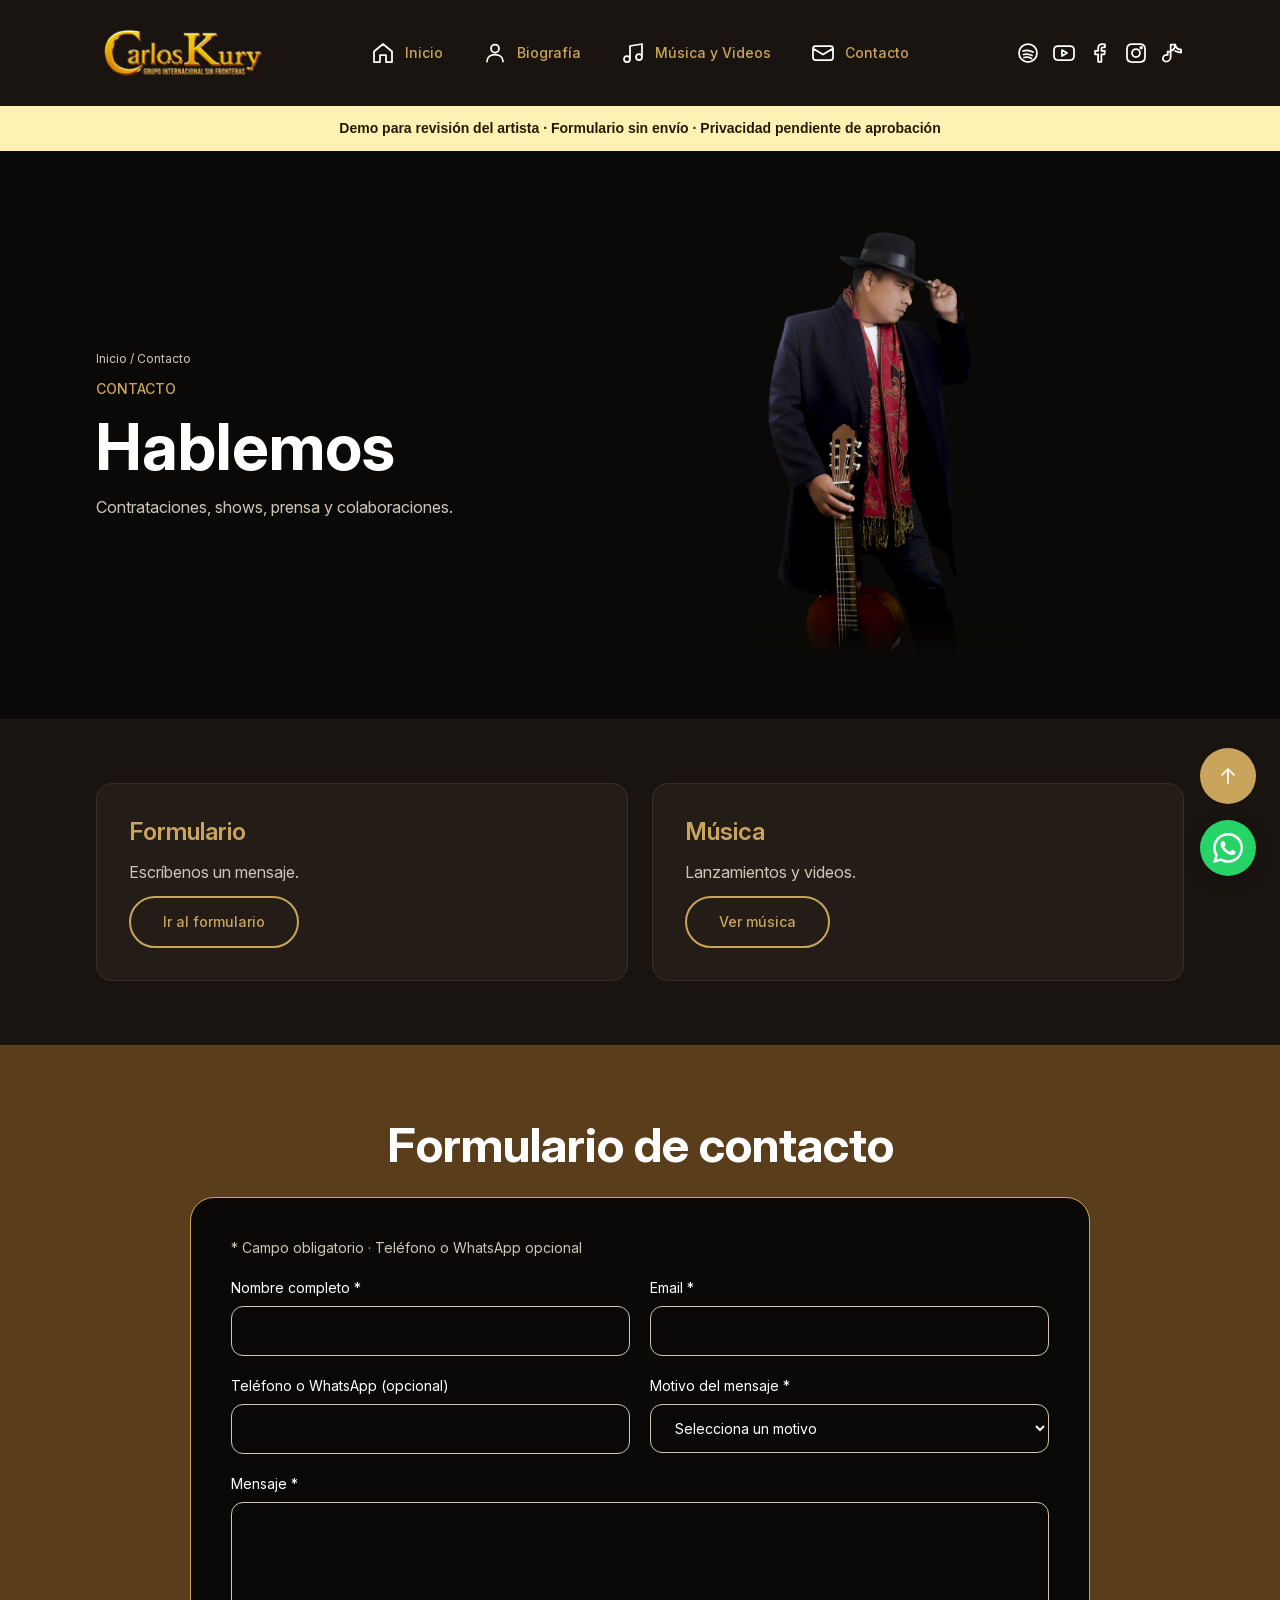
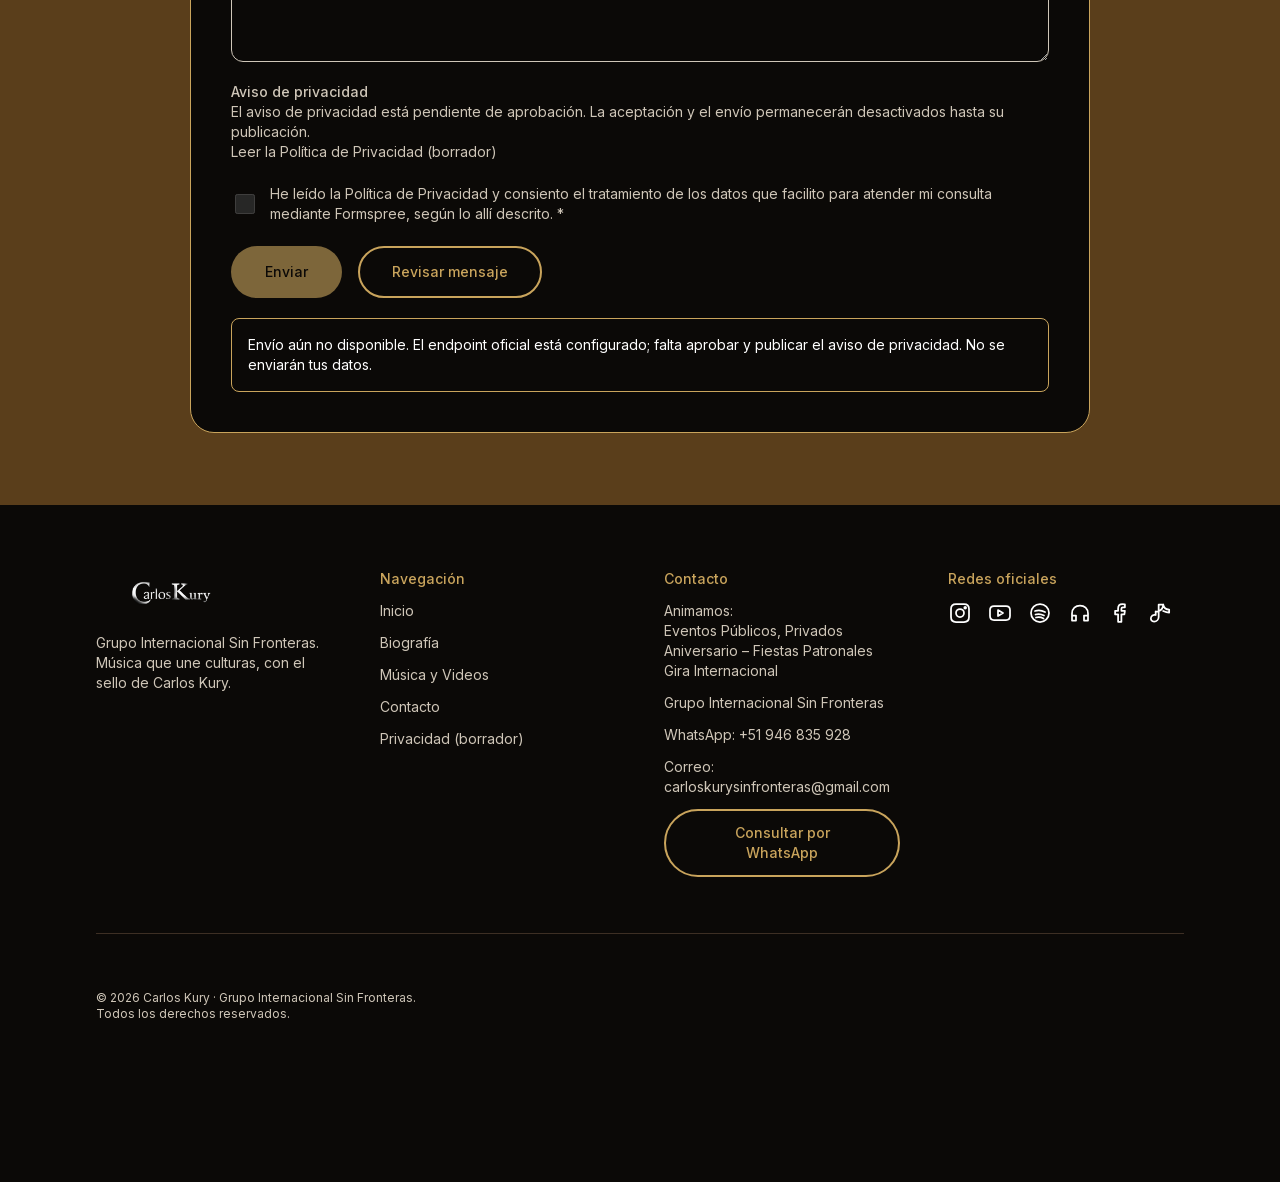
==== commit a3479256: "Agrega accesos de WhatsApp para consultas y contrataciones" ====
--- a/contacto.html
+++ b/contacto.html
@@ -82,12 +82,13 @@
     <div class="footer__columns">
       <div class="footer__column"><a href="index.html" aria-label="Carlos Kury, Inicio"><img class="footer__logo" src="assets/images/optimized/fc20c-300.webp" srcset="assets/images/optimized/fc20c-150.webp 1x, assets/images/optimized/fc20c-300.webp 2x, assets/images/optimized/fc20c-450.webp 3x" width="150" height="52" alt="Carlos Kury" loading="lazy"></a><p>Grupo Internacional Sin Fronteras. Música que une culturas, con el sello de Carlos Kury.</p></div>
       <nav class="footer__column" aria-label="Navegación del pie"><h2>Navegación</h2><a href="index.html">Inicio</a><a href="nosotros.html">Biografía</a><a href="musica-y-videos.html">Música y Videos</a><a href="contacto.html" aria-current="page">Contacto</a><a href="privacidad.html">Privacidad (borrador)</a></nav>
-      <div class="footer__column"><h2>Contacto</h2><p>Animamos:<br>Eventos Públicos, Privados<br>Aniversario – Fiestas Patronales<br>Gira Internacional</p><p>Grupo Internacional Sin Fronteras</p><p>Celular: pendiente de confirmaci&#243;n</p><a href="mailto:carloskurysinfronteras@gmail.com">Correo: carloskurysinfronteras@gmail.com</a></div>
+      <div class="footer__column"><h2>Contacto</h2><p>Animamos:<br>Eventos Públicos, Privados<br>Aniversario – Fiestas Patronales<br>Gira Internacional</p><p>Grupo Internacional Sin Fronteras</p><p>WhatsApp: +51 946 835 928</p><a href="mailto:carloskurysinfronteras@gmail.com">Correo: carloskurysinfronteras@gmail.com</a><a class="button button--secondary contact-whatsapp" href="https://wa.me/51946835928?text=Hola%2C%20Carlos%20Kury.%20Quisiera%20consultar%20sobre%20una%20presentaci%C3%B3n%20musical." target="_blank" rel="noopener noreferrer" aria-label="Consultar por WhatsApp (se abre en una nueva pestaña)">Consultar por WhatsApp</a></div>
       <div class="footer__column"><h2>Redes oficiales</h2><div class="socials" aria-label="Redes oficiales y plataformas musicales"><a class="socials__item" href="https://www.instagram.com/carloskury_oficial/" target="_blank" rel="noopener noreferrer" aria-label="Instagram oficial de Carlos Kury (nueva pestaña)" title="Instagram"><img src="assets/icons/aaa4f.svg" width="24" height="24" alt=""></a><a class="socials__item" href="https://www.youtube.com/channel/UCdRxz1h0rPyPMbONSxSZUTA" target="_blank" rel="noopener noreferrer" aria-label="YouTube oficial de Carlos Kury (nueva pestaña)" title="YouTube"><img src="assets/icons/a0c02.svg" width="24" height="24" alt=""></a><span class="socials__item" title="spotify: enlace oficial pendiente"><img src="assets/icons/c1be1.svg" width="24" height="24" alt="spotify (enlace oficial pendiente)"></span><span class="socials__item" title="headphones: enlace oficial pendiente"><img src="assets/icons/e2b44.svg" width="24" height="24" alt="headphones (enlace oficial pendiente)"></span><a class="socials__item" href="https://www.facebook.com/CarlosKuryOficial" target="_blank" rel="noopener noreferrer" aria-label="Facebook oficial de Carlos Kury (nueva pestaña)" title="Facebook"><img src="assets/icons/9671b.svg" width="24" height="24" alt=""></a><a class="socials__item" href="https://www.tiktok.com/@carloskury_oficial" target="_blank" rel="noopener noreferrer" aria-label="TikTok oficial de Carlos Kury (nueva pestaña)" title="TikTok"><img src="assets/icons/0e75f.svg" width="24" height="24" alt=""></a></div></div>
     </div>
     <hr>
     <p class="footer__copyright">© 2026 Carlos Kury · Grupo Internacional Sin Fronteras. Todos los derechos reservados.</p>
   </footer>
+  <a class="whatsapp-float" href="https://wa.me/51946835928?text=Hola%2C%20Carlos%20Kury.%20Quisiera%20consultar%20sobre%20una%20presentaci%C3%B3n%20musical." target="_blank" rel="noopener noreferrer" aria-label="Consultar y contratar a Carlos Kury por WhatsApp (se abre en una nueva pestaña)"><img src="assets/icons/whatsapp.svg" width="30" height="30" alt=""></a>
   <a class="back-top" href="#arriba" aria-label="Volver arriba"><img src="assets/icons/1b2a3.svg" width="24" height="24" alt=""></a>
 </body>
 </html>
--- a/css/styles.css
+++ b/css/styles.css
@@ -339,3 +339,16 @@
 
 /* Aviso visible de la demo, compatible con el encabezado fijo. */
 .demo-notice { position: relative; z-index: 2; padding: 12px 20px; background: #fff0b3; color: #241b00; text-align: center; font: 600 14px/1.5 sans-serif; }
+
+/* Accesos flotantes: una columna con separación y zonas seguras. */
+body { padding-bottom: calc(96px + env(safe-area-inset-bottom, 0px)); }
+.whatsapp-float { position: fixed; right: max(24px, env(safe-area-inset-right, 0px)); bottom: calc(24px + env(safe-area-inset-bottom, 0px)); z-index: 10; display: grid; place-items: center; width: 56px; height: 56px; border-radius: 50%; background: #25d366; box-shadow: 0 4px 16px rgb(0 0 0 / .25); transition: transform 180ms ease, box-shadow 180ms ease; }
+.back-top { right: max(24px, env(safe-area-inset-right, 0px)); bottom: calc(96px + env(safe-area-inset-bottom, 0px)); }
+@media (hover: hover) and (pointer: fine) {
+  .whatsapp-float:hover { transform: translateY(-2px); box-shadow: 0 6px 20px rgb(0 0 0 / .35); }
+}
+.whatsapp-float:focus-visible { outline: 3px solid #fff; outline-offset: 4px; }
+@media (prefers-reduced-motion: reduce) {
+  .whatsapp-float { transition: none; }
+  .whatsapp-float:hover { transform: none; }
+}
--- a/css/contacto.css
+++ b/css/contacto.css
@@ -46,3 +46,5 @@
  .contact-form__actions { flex-direction: column; }
  .contact-form__actions .button { width: 100%; white-space: normal; }
 }
+
+.contact-whatsapp { align-self: flex-start; max-width: 100%; white-space: normal; text-align: center; }
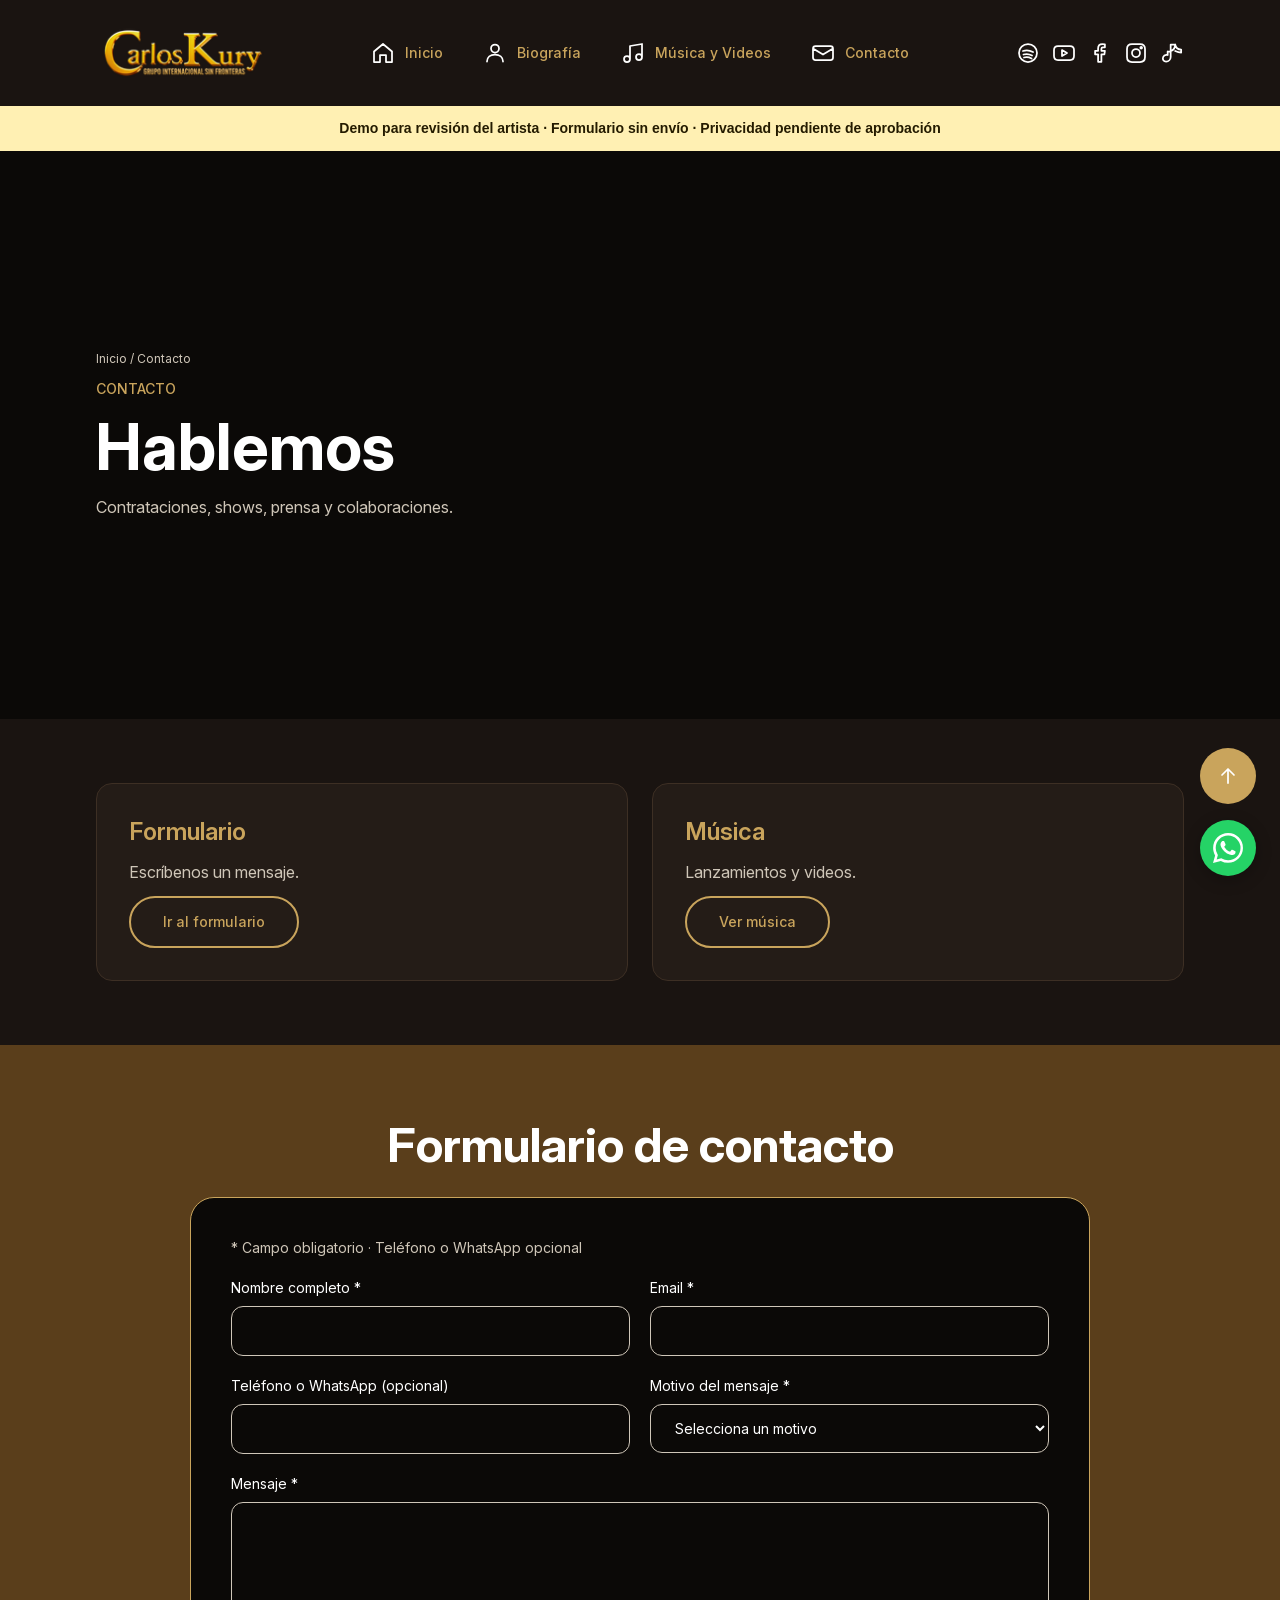
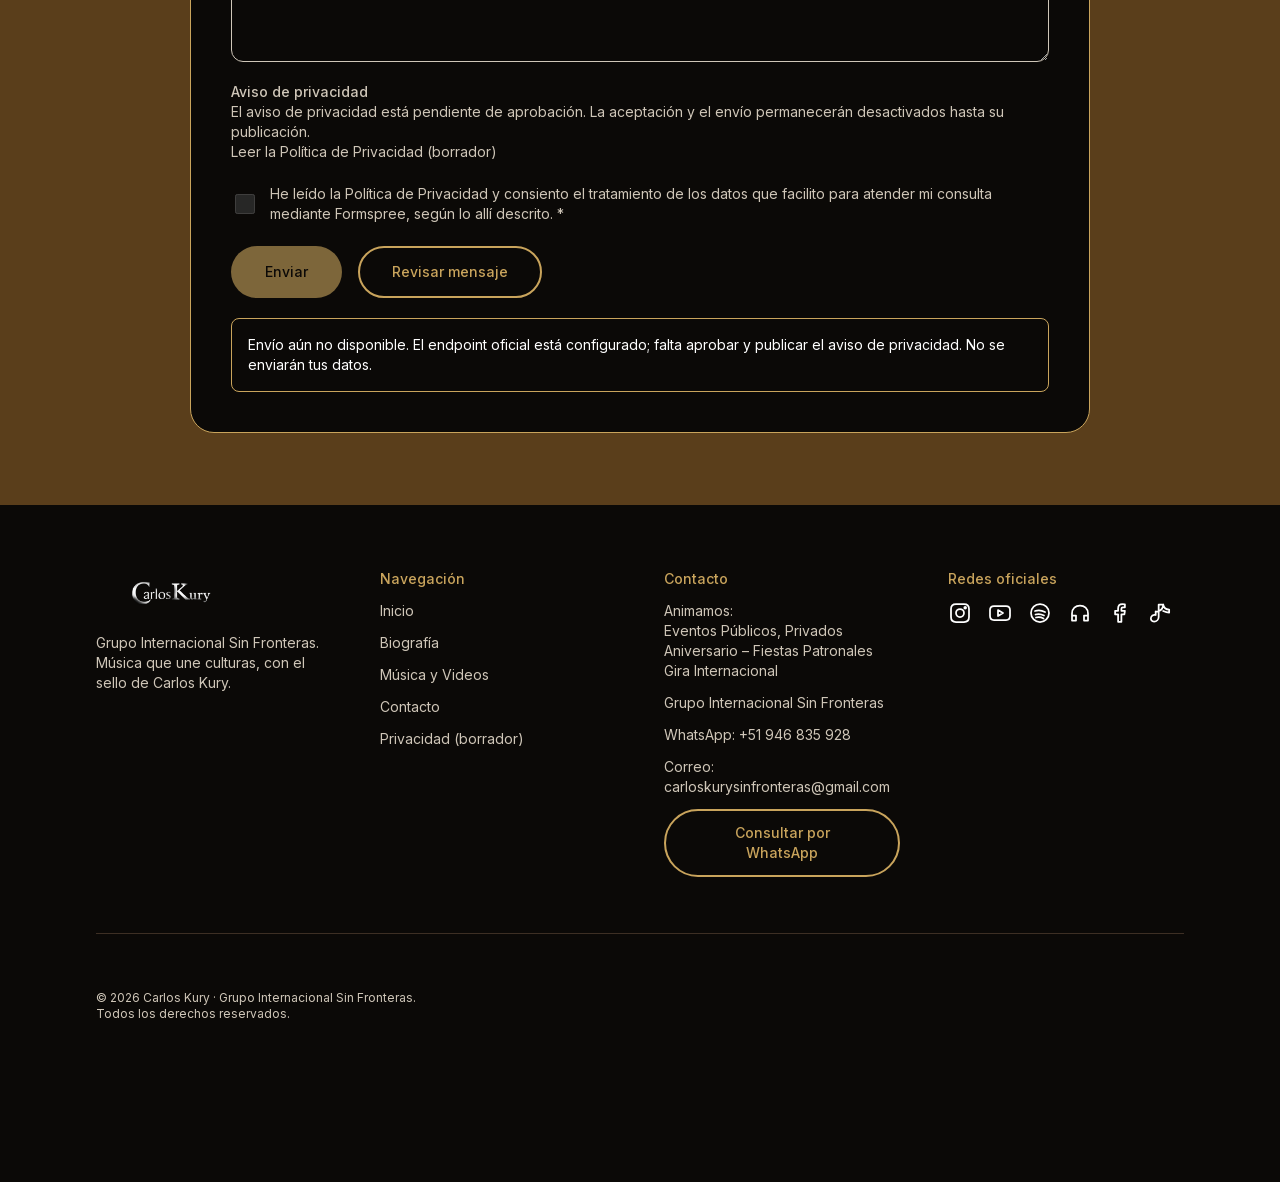
==== commit e472e874: "Actualiza videos oficiales, brillo de CTA y perfil de Spotify Reemplaza tres videos y sus miniaturas" ====
--- a/contacto.html
+++ b/contacto.html
@@ -31,7 +31,7 @@
             <li><a class="nav-link" href="contacto.html" aria-current="page"><img src="assets/icons/ec4e2.svg" width="24" height="24" alt="">Contacto</a></li>
           </ul>
         </nav>
-        <div class="socials" aria-label="Redes oficiales y plataformas musicales"><span class="socials__item" title="spotify: enlace oficial pendiente"><img src="assets/icons/c1be1.svg" width="24" height="24" alt="spotify (enlace oficial pendiente)"></span><a class="socials__item" href="https://www.youtube.com/channel/UCdRxz1h0rPyPMbONSxSZUTA" target="_blank" rel="noopener noreferrer" aria-label="YouTube oficial de Carlos Kury (nueva pestaña)" title="YouTube"><img src="assets/icons/a0c02.svg" width="24" height="24" alt=""></a><a class="socials__item" href="https://www.facebook.com/CarlosKuryOficial" target="_blank" rel="noopener noreferrer" aria-label="Facebook oficial de Carlos Kury (nueva pestaña)" title="Facebook"><img src="assets/icons/9671b.svg" width="24" height="24" alt=""></a><a class="socials__item" href="https://www.instagram.com/carloskury_oficial/" target="_blank" rel="noopener noreferrer" aria-label="Instagram oficial de Carlos Kury (nueva pestaña)" title="Instagram"><img src="assets/icons/aaa4f.svg" width="24" height="24" alt=""></a><a class="socials__item" href="https://www.tiktok.com/@carloskury_oficial" target="_blank" rel="noopener noreferrer" aria-label="TikTok oficial de Carlos Kury (nueva pestaña)" title="TikTok"><img src="assets/icons/0e75f.svg" width="24" height="24" alt=""></a></div>
+        <div class="socials" aria-label="Redes oficiales y plataformas musicales"><a class="socials__item" href="https://open.spotify.com/intl-es/artist/1ubclJtn2P4gMjA1YRvad7" target="_blank" rel="noopener noreferrer" aria-label="Perfil oficial de Carlos Kury en Spotify (nueva pestaña)" title="Spotify"><img src="assets/icons/c1be1.svg" width="24" height="24" alt=""></a><a class="socials__item" href="https://www.youtube.com/channel/UCdRxz1h0rPyPMbONSxSZUTA" target="_blank" rel="noopener noreferrer" aria-label="YouTube oficial de Carlos Kury (nueva pestaña)" title="YouTube"><img src="assets/icons/a0c02.svg" width="24" height="24" alt=""></a><a class="socials__item" href="https://www.facebook.com/CarlosKuryOficial" target="_blank" rel="noopener noreferrer" aria-label="Facebook oficial de Carlos Kury (nueva pestaña)" title="Facebook"><img src="assets/icons/9671b.svg" width="24" height="24" alt=""></a><a class="socials__item" href="https://www.instagram.com/carloskury_oficial/" target="_blank" rel="noopener noreferrer" aria-label="Instagram oficial de Carlos Kury (nueva pestaña)" title="Instagram"><img src="assets/icons/aaa4f.svg" width="24" height="24" alt=""></a><a class="socials__item" href="https://www.tiktok.com/@carloskury_oficial" target="_blank" rel="noopener noreferrer" aria-label="TikTok oficial de Carlos Kury (nueva pestaña)" title="TikTok"><img src="assets/icons/0e75f.svg" width="24" height="24" alt=""></a></div>
       </div>
     </div>
   </header>
@@ -46,8 +46,8 @@
       <figure class="contact-hero__photo"><img src="assets/images/official/kury-0494-800.webp" srcset="assets/images/official/kury-0494-480.webp 480w, assets/images/official/kury-0494-800.webp 800w, assets/images/official/kury-0494-1200.webp 1200w" sizes="(max-width: 767px) calc(100vw - 48px), 50vw" width="4069" height="6143" alt="Carlos Kury con guitarra y sombrero" fetchpriority="high" decoding="async"></figure>
     </section>
     <section class="contact-shortcuts" aria-label="Opciones de contacto y música">
-      <article class="contact-shortcut"><h2>Formulario</h2><p>Escríbenos un mensaje.</p><a class="button button--secondary" href="#formulario">Ir al formulario</a></article>
-      <article class="contact-shortcut"><h2>Música</h2><p>Lanzamientos y videos.</p><a class="button button--secondary" href="musica-y-videos.html">Ver música</a></article>
+      <article class="contact-shortcut"><h2>Formulario</h2><p>Escríbenos un mensaje.</p><a class="button button--secondary button--shine" href="#formulario">Ir al formulario</a></article>
+      <article class="contact-shortcut"><h2>Música</h2><p>Lanzamientos y videos.</p><a class="button button--secondary button--shine" href="musica-y-videos.html">Ver música</a></article>
     </section>
     <section class="contact-form-section" id="formulario" aria-labelledby="formulario-titulo" tabindex="-1">
       <h2 id="formulario-titulo">Formulario de contacto</h2>
@@ -83,7 +83,7 @@
       <div class="footer__column"><a href="index.html" aria-label="Carlos Kury, Inicio"><img class="footer__logo" src="assets/images/optimized/fc20c-300.webp" srcset="assets/images/optimized/fc20c-150.webp 1x, assets/images/optimized/fc20c-300.webp 2x, assets/images/optimized/fc20c-450.webp 3x" width="150" height="52" alt="Carlos Kury" loading="lazy"></a><p>Grupo Internacional Sin Fronteras. Música que une culturas, con el sello de Carlos Kury.</p></div>
       <nav class="footer__column" aria-label="Navegación del pie"><h2>Navegación</h2><a href="index.html">Inicio</a><a href="nosotros.html">Biografía</a><a href="musica-y-videos.html">Música y Videos</a><a href="contacto.html" aria-current="page">Contacto</a><a href="privacidad.html">Privacidad (borrador)</a></nav>
       <div class="footer__column"><h2>Contacto</h2><p>Animamos:<br>Eventos Públicos, Privados<br>Aniversario – Fiestas Patronales<br>Gira Internacional</p><p>Grupo Internacional Sin Fronteras</p><p>WhatsApp: +51 946 835 928</p><a href="mailto:carloskurysinfronteras@gmail.com">Correo: carloskurysinfronteras@gmail.com</a><a class="button button--secondary contact-whatsapp" href="https://wa.me/51946835928?text=Hola%2C%20Carlos%20Kury.%20Quisiera%20consultar%20sobre%20una%20presentaci%C3%B3n%20musical." target="_blank" rel="noopener noreferrer" aria-label="Consultar por WhatsApp (se abre en una nueva pestaña)">Consultar por WhatsApp</a></div>
-      <div class="footer__column"><h2>Redes oficiales</h2><div class="socials" aria-label="Redes oficiales y plataformas musicales"><a class="socials__item" href="https://www.instagram.com/carloskury_oficial/" target="_blank" rel="noopener noreferrer" aria-label="Instagram oficial de Carlos Kury (nueva pestaña)" title="Instagram"><img src="assets/icons/aaa4f.svg" width="24" height="24" alt=""></a><a class="socials__item" href="https://www.youtube.com/channel/UCdRxz1h0rPyPMbONSxSZUTA" target="_blank" rel="noopener noreferrer" aria-label="YouTube oficial de Carlos Kury (nueva pestaña)" title="YouTube"><img src="assets/icons/a0c02.svg" width="24" height="24" alt=""></a><span class="socials__item" title="spotify: enlace oficial pendiente"><img src="assets/icons/c1be1.svg" width="24" height="24" alt="spotify (enlace oficial pendiente)"></span><span class="socials__item" title="headphones: enlace oficial pendiente"><img src="assets/icons/e2b44.svg" width="24" height="24" alt="headphones (enlace oficial pendiente)"></span><a class="socials__item" href="https://www.facebook.com/CarlosKuryOficial" target="_blank" rel="noopener noreferrer" aria-label="Facebook oficial de Carlos Kury (nueva pestaña)" title="Facebook"><img src="assets/icons/9671b.svg" width="24" height="24" alt=""></a><a class="socials__item" href="https://www.tiktok.com/@carloskury_oficial" target="_blank" rel="noopener noreferrer" aria-label="TikTok oficial de Carlos Kury (nueva pestaña)" title="TikTok"><img src="assets/icons/0e75f.svg" width="24" height="24" alt=""></a></div></div>
+      <div class="footer__column"><h2>Redes oficiales</h2><div class="socials" aria-label="Redes oficiales y plataformas musicales"><a class="socials__item" href="https://www.instagram.com/carloskury_oficial/" target="_blank" rel="noopener noreferrer" aria-label="Instagram oficial de Carlos Kury (nueva pestaña)" title="Instagram"><img src="assets/icons/aaa4f.svg" width="24" height="24" alt=""></a><a class="socials__item" href="https://www.youtube.com/channel/UCdRxz1h0rPyPMbONSxSZUTA" target="_blank" rel="noopener noreferrer" aria-label="YouTube oficial de Carlos Kury (nueva pestaña)" title="YouTube"><img src="assets/icons/a0c02.svg" width="24" height="24" alt=""></a><a class="socials__item" href="https://open.spotify.com/intl-es/artist/1ubclJtn2P4gMjA1YRvad7" target="_blank" rel="noopener noreferrer" aria-label="Perfil oficial de Carlos Kury en Spotify (nueva pestaña)" title="Spotify"><img src="assets/icons/c1be1.svg" width="24" height="24" alt=""></a><span class="socials__item" title="headphones: enlace oficial pendiente"><img src="assets/icons/e2b44.svg" width="24" height="24" alt="headphones (enlace oficial pendiente)"></span><a class="socials__item" href="https://www.facebook.com/CarlosKuryOficial" target="_blank" rel="noopener noreferrer" aria-label="Facebook oficial de Carlos Kury (nueva pestaña)" title="Facebook"><img src="assets/icons/9671b.svg" width="24" height="24" alt=""></a><a class="socials__item" href="https://www.tiktok.com/@carloskury_oficial" target="_blank" rel="noopener noreferrer" aria-label="TikTok oficial de Carlos Kury (nueva pestaña)" title="TikTok"><img src="assets/icons/0e75f.svg" width="24" height="24" alt=""></a></div></div>
     </div>
     <hr>
     <p class="footer__copyright">© 2026 Carlos Kury · Grupo Internacional Sin Fronteras. Todos los derechos reservados.</p>
